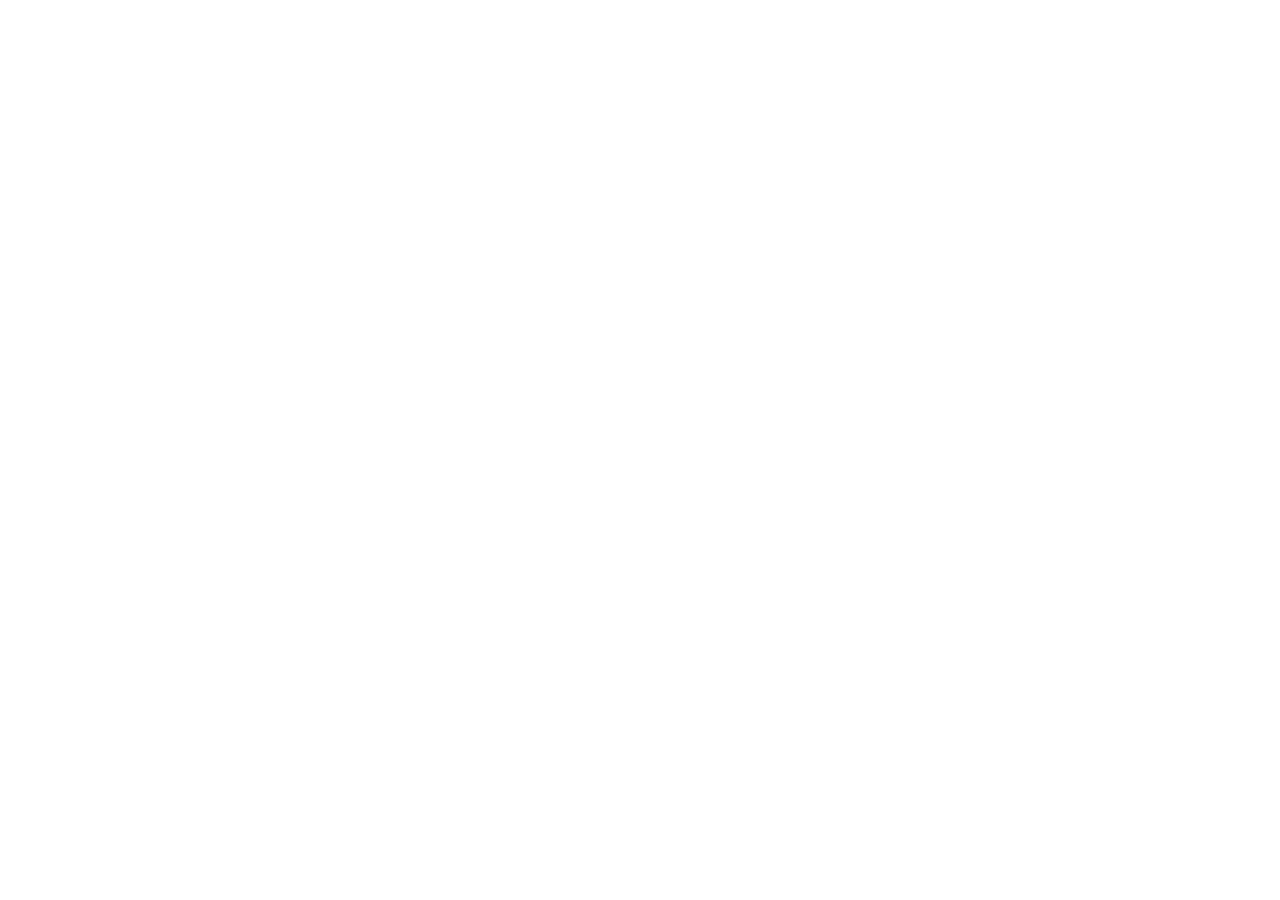
==== index.html @ fc9568de "starter" ====
<!DOCTYPE html>
<html lang="en">
    <head>
        <meta charset="UTF-8">
        <meta name="viewport" content="width=device-width, initial-scale=1.0">
        
        <link href="https://fonts.googleapis.com/css?family=Lato:100,300,400,700,900" rel="stylesheet">

        <link rel="stylesheet" href="css/icon-font.css">
        <link rel="stylesheet" href="css/style.css">
        <link rel="shortcut icon" type="image/png" href="img/favicon.png">
        
        <title>Natours | Exciting tours for adventurous people</title>
    </head>
    <body>
        
        
    </body>
</html>
---- css/style.css ----
/*
COLORS:

Light green: #7ed56f
Medium green: #55c57a
Dark green: #28b485

*/
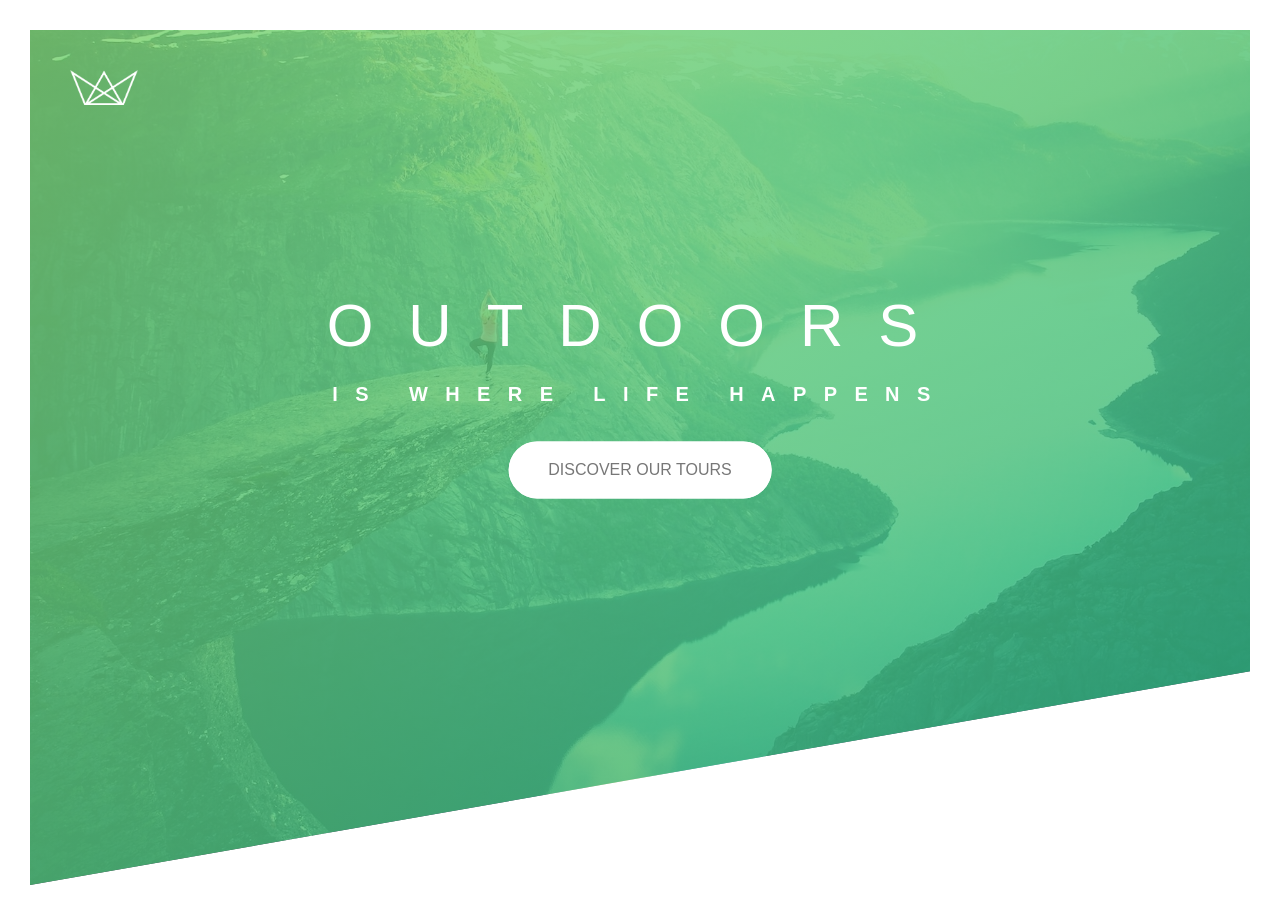
==== commit 650fb7a6: "header" ====
--- a/index.html
+++ b/index.html
@@ -13,7 +13,19 @@
         <title>Natours | Exciting tours for adventurous people</title>
     </head>
     <body>
-        
+        <header class="header">
+            <div class="logo-box">
+                <img src="img/logo-white.png" alt="logo" class="logo">
+            </div>
+            <div class="text-box">
+                <h1 class="heading-primary">
+                    <span class="heading-main">Outdoors</span>
+                    <span class="heading-sub">is where life happens</span>
+                </h1>
+                <a href="#" class="btn btn-white">Discover our tours</a>
+            </div>
+            
+        </header>
         
     </body>
 </html>
--- a/css/style.css
+++ b/css/style.css
@@ -1,8 +1,153 @@
 /*
 COLORS:
-
 Light green: #7ed56f
 Medium green: #55c57a
 Dark green: #28b485
+*/
 
-*/+* {
+    margin: 0;
+    padding: 0;
+    box-sizing: border-box
+}
+
+body {
+    font-family: "lato", sans-serif;
+    font-weight: 400;
+    font-size: 16px;
+    line-height: 1.7;
+    color: #777;
+    padding: 30px;
+}
+
+.header {
+    height: 95vh;
+    background-image: linear-gradient(to right bottom, rgba(126, 213, 111, 0.8), rgba(40, 180, 133, 0.808)), url('../img/hero.jpg');
+    background-size: cover;
+    background-position: top;
+    clip-path: polygon(0 0, 100% 0, 100% 75%, 0 100%);
+    position: relative;
+}
+
+.logo-box {
+    position: absolute;
+    top: 40px;
+    left: 40px;
+}
+
+.logo {
+    height: 35px;
+}
+
+.text-box {
+    position: absolute;
+    top: 40%;
+    left: 50%;
+    transform: translate(-50%, -50%);
+    text-align: center
+}
+
+.heading-primary {
+    color: #fff;
+    text-transform: uppercase;
+    backface-visibility: hidden;
+    margin: 30px;
+}
+
+.heading-main {
+    display: block;
+    font-size: 60px;
+    font-weight: 400;
+    letter-spacing: 35px;
+    animation: moveInLeft 0.5s ease-out;
+}
+
+.heading-sub {
+    display: block;
+    font-size: 20px;
+    font-weight: 700;
+    letter-spacing: 17.4px;
+    animation: moveInRight 0.5s ease-out;
+}
+
+@keyframes moveInLeft {
+    0% {
+        opacity: 0;
+        transform: translatex(-180px)
+    }
+    80% {
+        transform: translateX(18px)
+    }
+    100% {
+        opacity: 1;
+        transform: translateX(0)
+    }
+}
+
+@keyframes moveInRight {
+    0% {
+        opacity: 0;
+        transform: translatex(180px)
+    }
+    80% {
+        transform: translateX(-18px)
+    }
+    100% {
+        opacity: 1;
+        transform: translateX(0)
+    }
+}
+@keyframes moveBtn {
+    0% {
+        opacity: 0;
+        transform: translatey(100px)
+    }
+
+    100% {
+        opacity: 1;
+        transform: translatey(0)
+    }
+}
+
+.btn:link,
+.btn:visited{
+    text-transform: uppercase;
+    text-decoration: none;
+    padding: 15px 40px;
+    display: inline-block;
+    border-radius: 100px;
+    transition: all .2s;
+    position: relative;
+    animation: moveBtn 0.5s ease-out;
+}
+.btn:hover{
+    transform: translateY(-3px);
+    box-shadow: 0 10px 20px rgba(0, 0, 0, 0.2)
+}
+.btn:active{
+    transform: translateY(-1px);
+    box-shadow: 0 5px 10px rgba(0, 0, 0, 0.2)
+}
+.btn-white{
+    background-color: #fff;
+    color: #777;
+}
+.btn::after{
+    content: "";
+    display: inline-block;
+    height: 100%;
+    width: 100%;
+    border-radius: 100px;
+    position: absolute;
+    top: 0;
+    left: 0;
+    z-index: -1;
+    transition: all .3s;
+}
+.btn-white::after{
+    background-color: #fff;
+}
+.btn:hover::after{
+    transform: scalex(1.4) scaleY(1.6);
+    opacity: 0;
+}
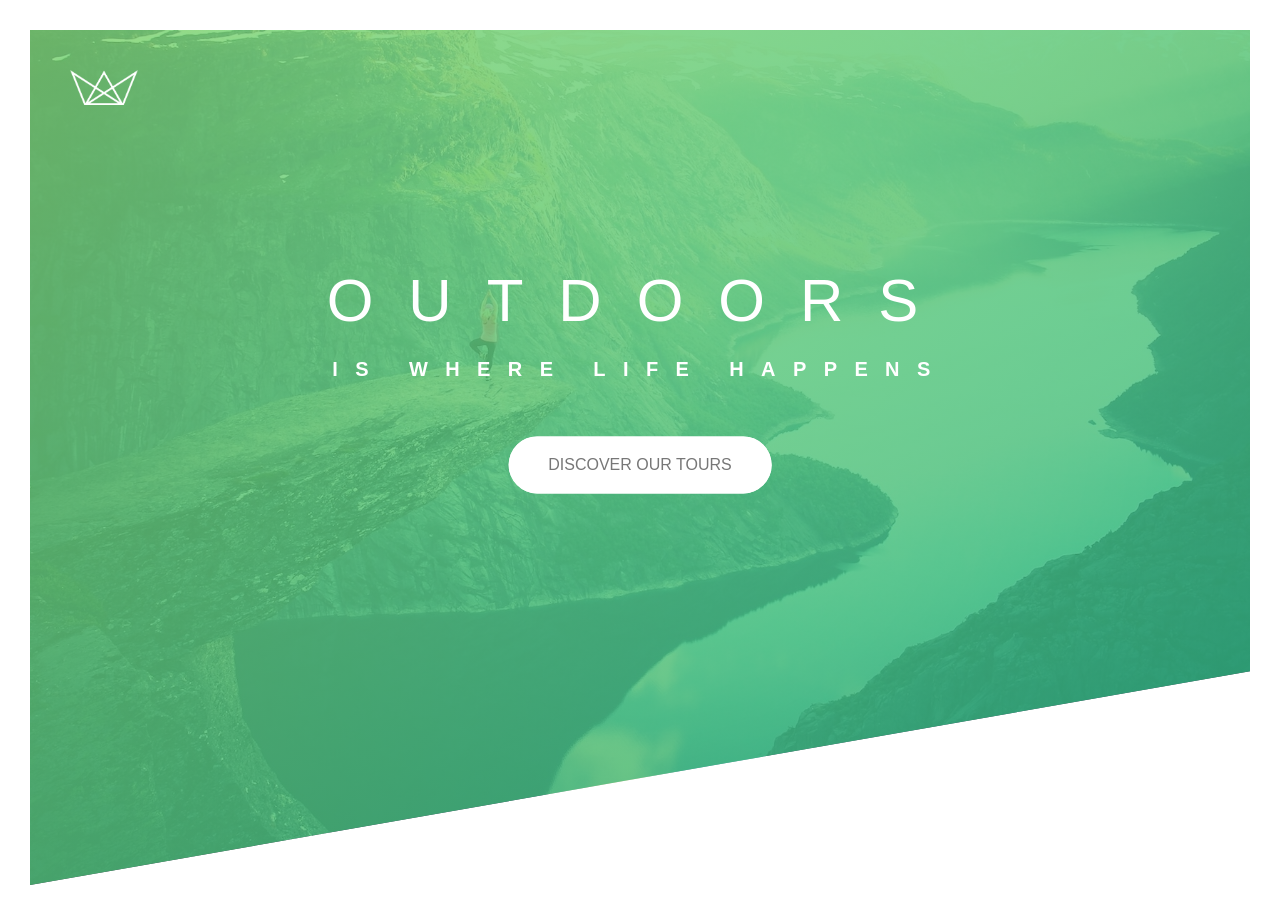
==== commit 58fbac87: "header" ====
--- a/index.html
+++ b/index.html
@@ -22,7 +22,7 @@
                     <span class="heading-main">Outdoors</span>
                     <span class="heading-sub">is where life happens</span>
                 </h1>
-                <a href="#" class="btn btn-white">Discover our tours</a>
+                <a href="#" class="btn btn-white btn-animated">Discover our tours</a>
             </div>
             
         </header>
--- a/css/style.css
+++ b/css/style.css
@@ -51,7 +51,7 @@
     color: #fff;
     text-transform: uppercase;
     backface-visibility: hidden;
-    margin: 30px;
+    margin-bottom: 50px;
 }
 
 .heading-main {
@@ -100,7 +100,7 @@
 @keyframes moveBtn {
     0% {
         opacity: 0;
-        transform: translatey(100px)
+        transform: translatey(40px)
     }
 
     100% {
@@ -118,7 +118,7 @@
     border-radius: 100px;
     transition: all .2s;
     position: relative;
-    animation: moveBtn 0.5s ease-out;
+    
 }
 .btn:hover{
     transform: translateY(-3px);
@@ -150,4 +150,8 @@
 .btn:hover::after{
     transform: scalex(1.4) scaleY(1.6);
     opacity: 0;
+}
+.btn-animated{
+    animation: moveBtn 0.5s ease-out 0.4S;
+    animation-fill-mode: backwards
 }
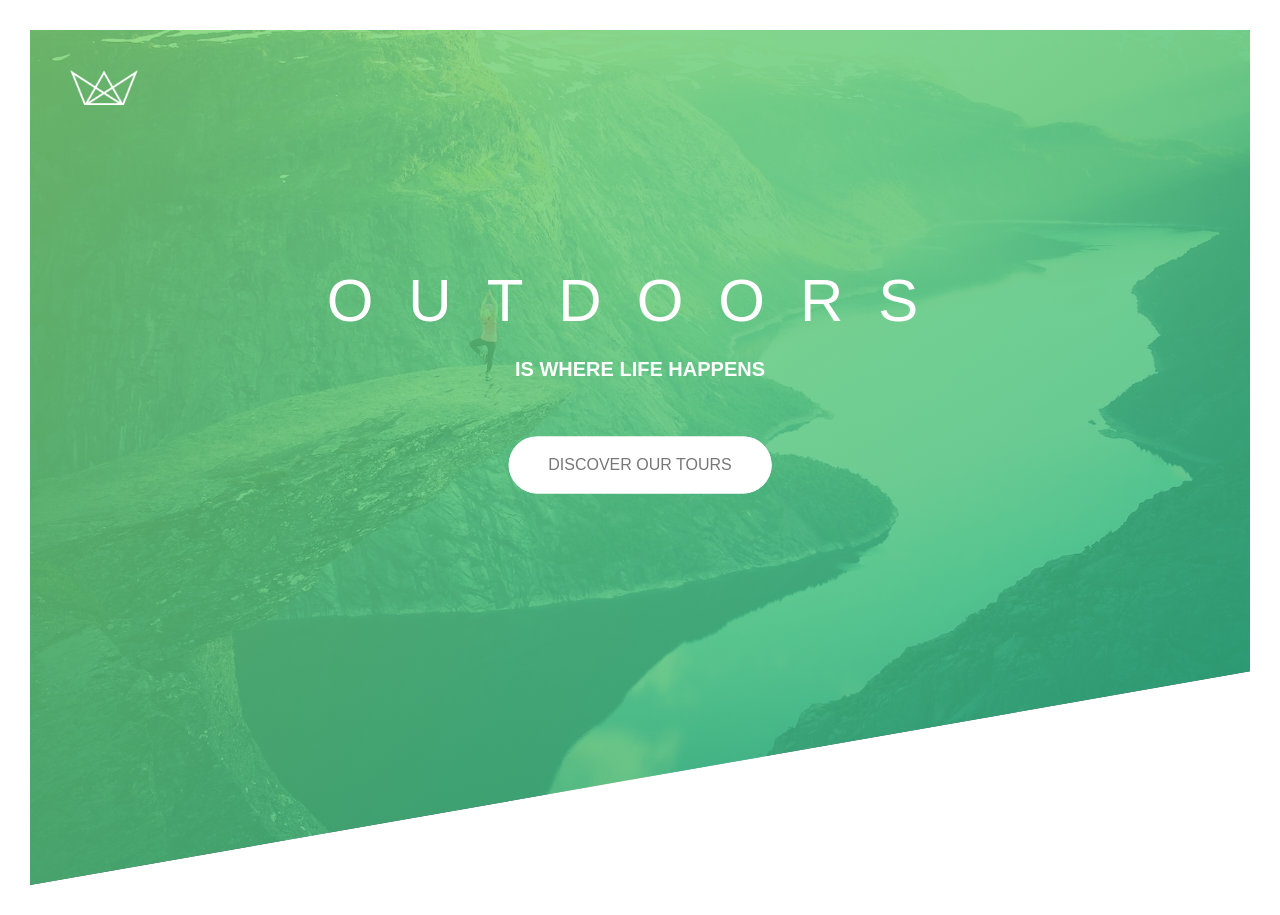
==== commit 481d7683: "BEM" ====
--- a/index.html
+++ b/index.html
@@ -14,15 +14,15 @@
     </head>
     <body>
         <header class="header">
-            <div class="logo-box">
-                <img src="img/logo-white.png" alt="logo" class="logo">
+            <div class="header__logo-box">
+                <img src="img/logo-white.png" alt="logo" class="header__logo">
             </div>
-            <div class="text-box">
+            <div class="header__text-box">
                 <h1 class="heading-primary">
-                    <span class="heading-main">Outdoors</span>
-                    <span class="heading-sub">is where life happens</span>
+                    <span class="heading-primary--main">Outdoors</span>
+                    <span class="heading-primary---sub">is where life happens</span>
                 </h1>
-                <a href="#" class="btn btn-white btn-animated">Discover our tours</a>
+                <a href="#" class="btn btn--white btn--animated">Discover our tours</a>
             </div>
             
         </header>
--- a/css/style.css
+++ b/css/style.css
@@ -5,19 +5,23 @@
 Dark green: #28b485
 */
 
-* {
+*,
+*::after,
+*::before {
     margin: 0;
     padding: 0;
     box-sizing: border-box
 }
-
+html{
+    font-size: 62.5%;
+}
 body {
     font-family: "lato", sans-serif;
     font-weight: 400;
-    font-size: 16px;
+    /* font-size: 16px; */
     line-height: 1.7;
     color: #777;
-    padding: 30px;
+    padding: 3rem;
 }
 
 .header {
@@ -29,17 +33,17 @@
     position: relative;
 }
 
-.logo-box {
+.header__logo-box {
     position: absolute;
-    top: 40px;
-    left: 40px;
+    top: 4rem;
+    left: 4rem;
 }
 
-.logo {
-    height: 35px;
+.header__logo {
+    height: 3.5rem;
 }
 
-.text-box {
+.header__text-box {
     position: absolute;
     top: 40%;
     left: 50%;
@@ -51,32 +55,32 @@
     color: #fff;
     text-transform: uppercase;
     backface-visibility: hidden;
-    margin-bottom: 50px;
+    margin-bottom: 5rem;
 }
 
-.heading-main {
+.heading-primary--main {
     display: block;
-    font-size: 60px;
+    font-size: 6rem;
     font-weight: 400;
-    letter-spacing: 35px;
+    letter-spacing: 3.5rem;
     animation: moveInLeft 0.5s ease-out;
 }
 
-.heading-sub {
+.heading-primary--sub {
     display: block;
-    font-size: 20px;
+    font-size: 2rem;
     font-weight: 700;
-    letter-spacing: 17.4px;
+    letter-spacing: 1.75rem;
     animation: moveInRight 0.5s ease-out;
 }
 
 @keyframes moveInLeft {
     0% {
         opacity: 0;
-        transform: translatex(-180px)
+        transform: translatex(-18rem)
     }
     80% {
-        transform: translateX(18px)
+        transform: translateX(1.8rem)
     }
     100% {
         opacity: 1;
@@ -87,10 +91,10 @@
 @keyframes moveInRight {
     0% {
         opacity: 0;
-        transform: translatex(180px)
+        transform: translatex(18rem)
     }
     80% {
-        transform: translateX(-18px)
+        transform: translateX(-1.8rem)
     }
     100% {
         opacity: 1;
@@ -100,7 +104,7 @@
 @keyframes moveBtn {
     0% {
         opacity: 0;
-        transform: translatey(40px)
+        transform: translatey(4rem)
     }
 
     100% {
@@ -113,22 +117,23 @@
 .btn:visited{
     text-transform: uppercase;
     text-decoration: none;
-    padding: 15px 40px;
+    padding: 1.5rem 4rem;
     display: inline-block;
-    border-radius: 100px;
+    border-radius: 10rem;
     transition: all .2s;
     position: relative;
+    font-size: 1.6rem;
     
 }
 .btn:hover{
-    transform: translateY(-3px);
-    box-shadow: 0 10px 20px rgba(0, 0, 0, 0.2)
+    transform: translateY(-.3rem);
+    box-shadow: 0 1rem 2rem rgba(0, 0, 0, 0.2)
 }
 .btn:active{
-    transform: translateY(-1px);
-    box-shadow: 0 5px 10px rgba(0, 0, 0, 0.2)
+    transform: translateY(-.1rem);
+    box-shadow: 0 .5rem 1rem rgba(0, 0, 0, 0.2)
 }
-.btn-white{
+.btn--white{
     background-color: #fff;
     color: #777;
 }
@@ -137,21 +142,21 @@
     display: inline-block;
     height: 100%;
     width: 100%;
-    border-radius: 100px;
+    border-radius: 10rem;
     position: absolute;
     top: 0;
     left: 0;
     z-index: -1;
     transition: all .3s;
 }
-.btn-white::after{
+.btn--white::after{
     background-color: #fff;
 }
 .btn:hover::after{
     transform: scalex(1.4) scaleY(1.6);
     opacity: 0;
 }
-.btn-animated{
+.btn--animated{
     animation: moveBtn 0.5s ease-out 0.4S;
     animation-fill-mode: backwards
 }
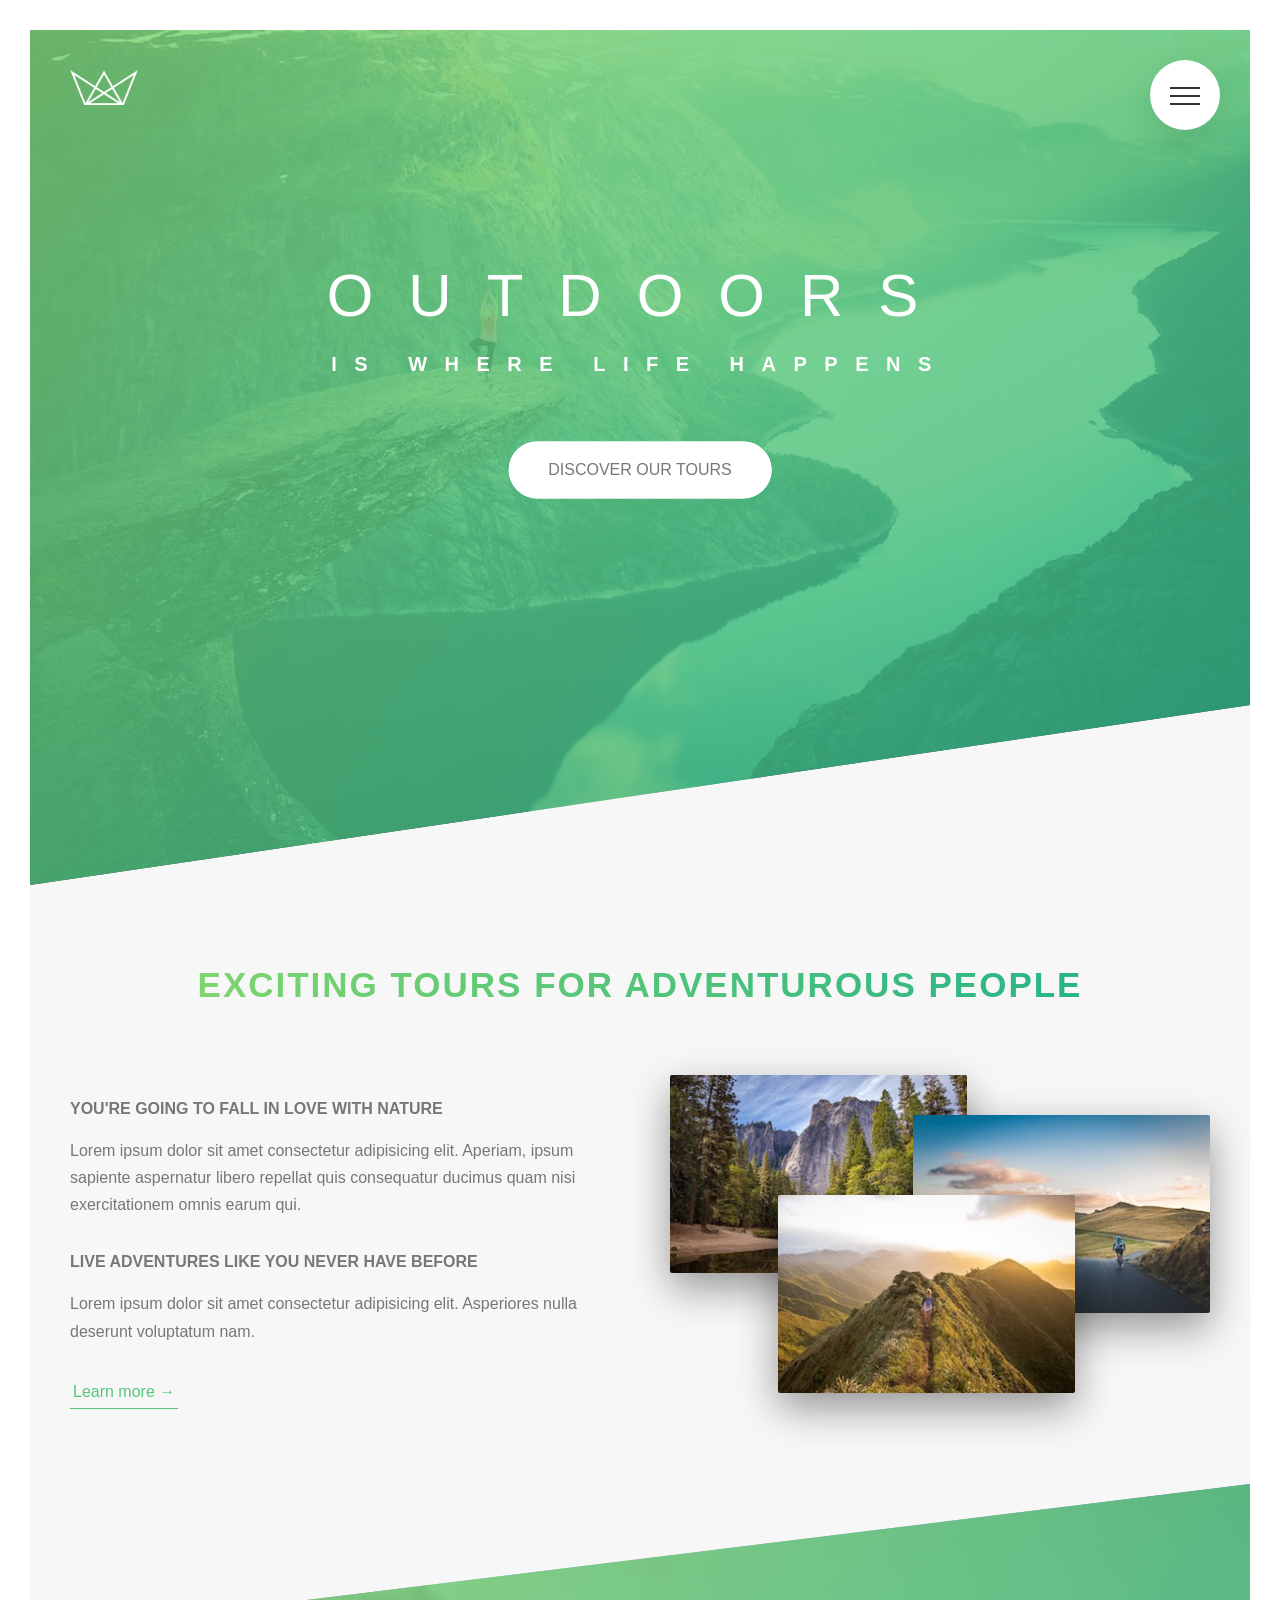
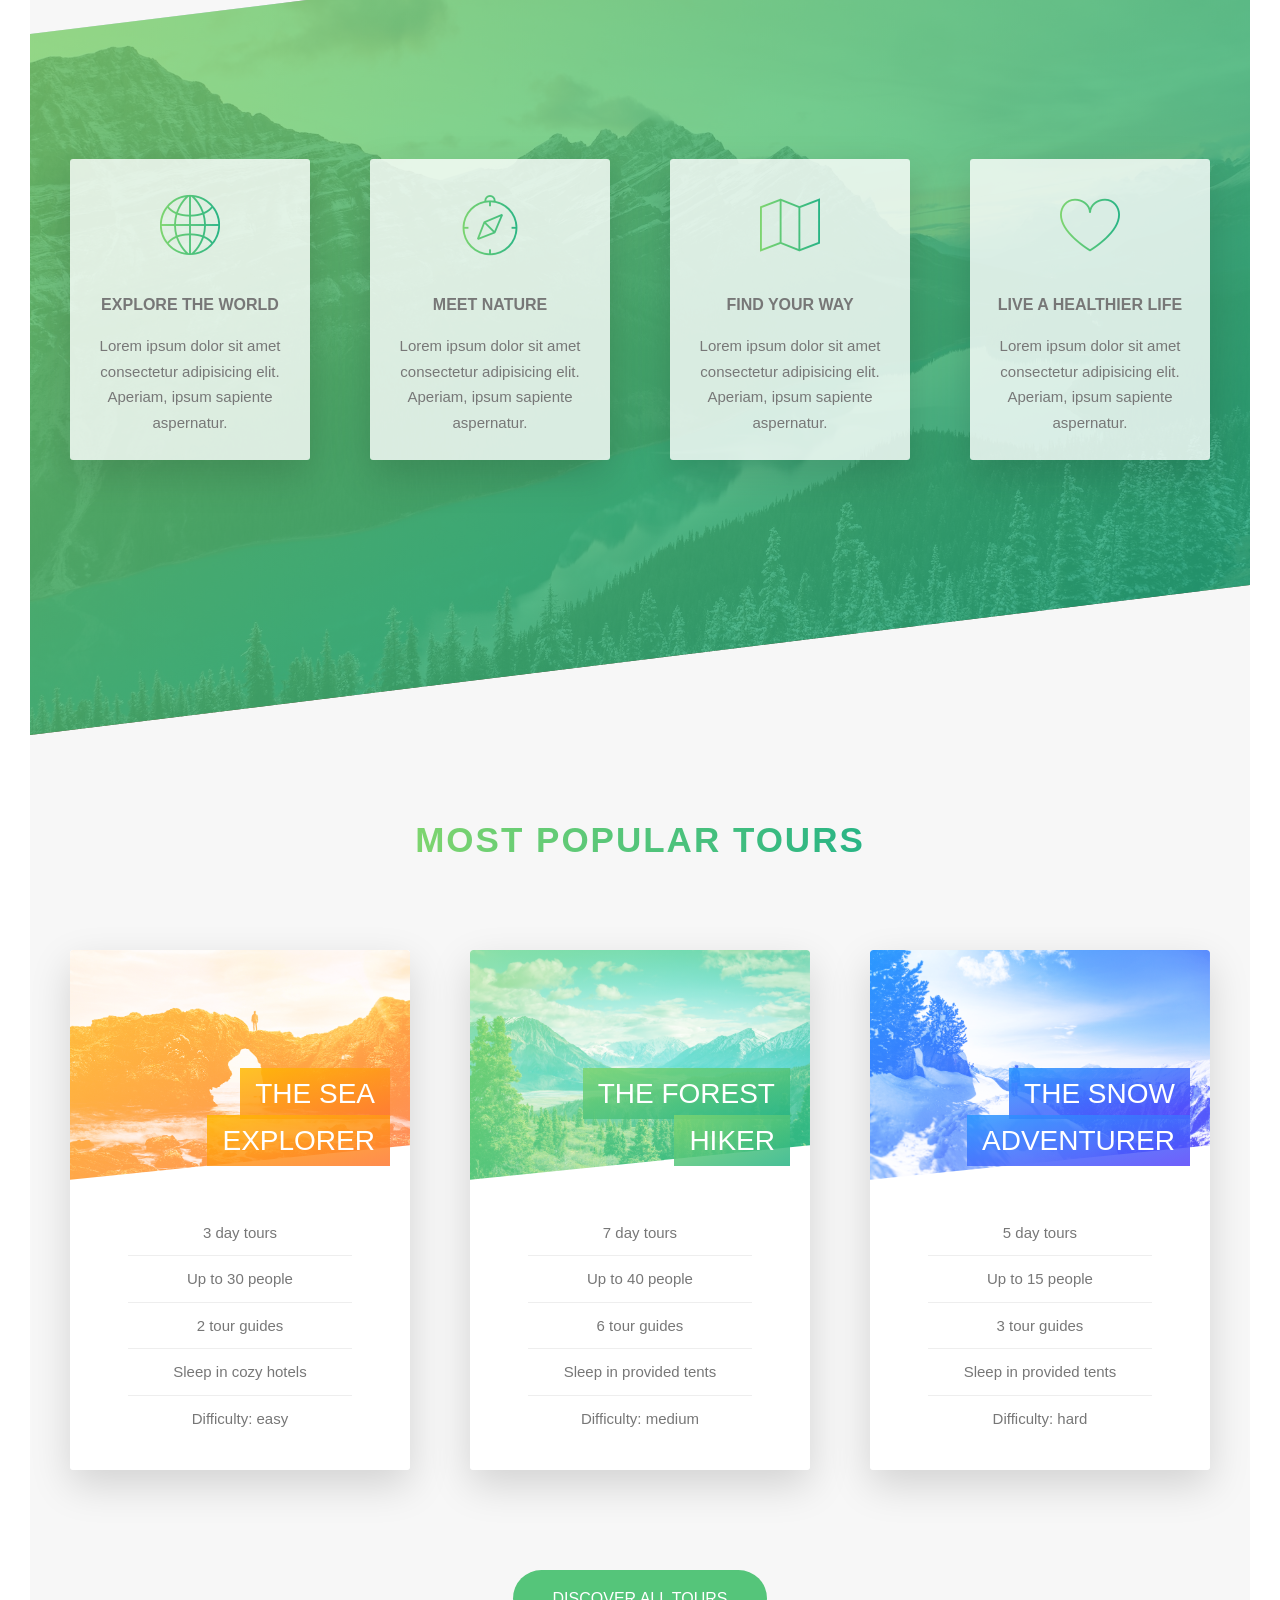
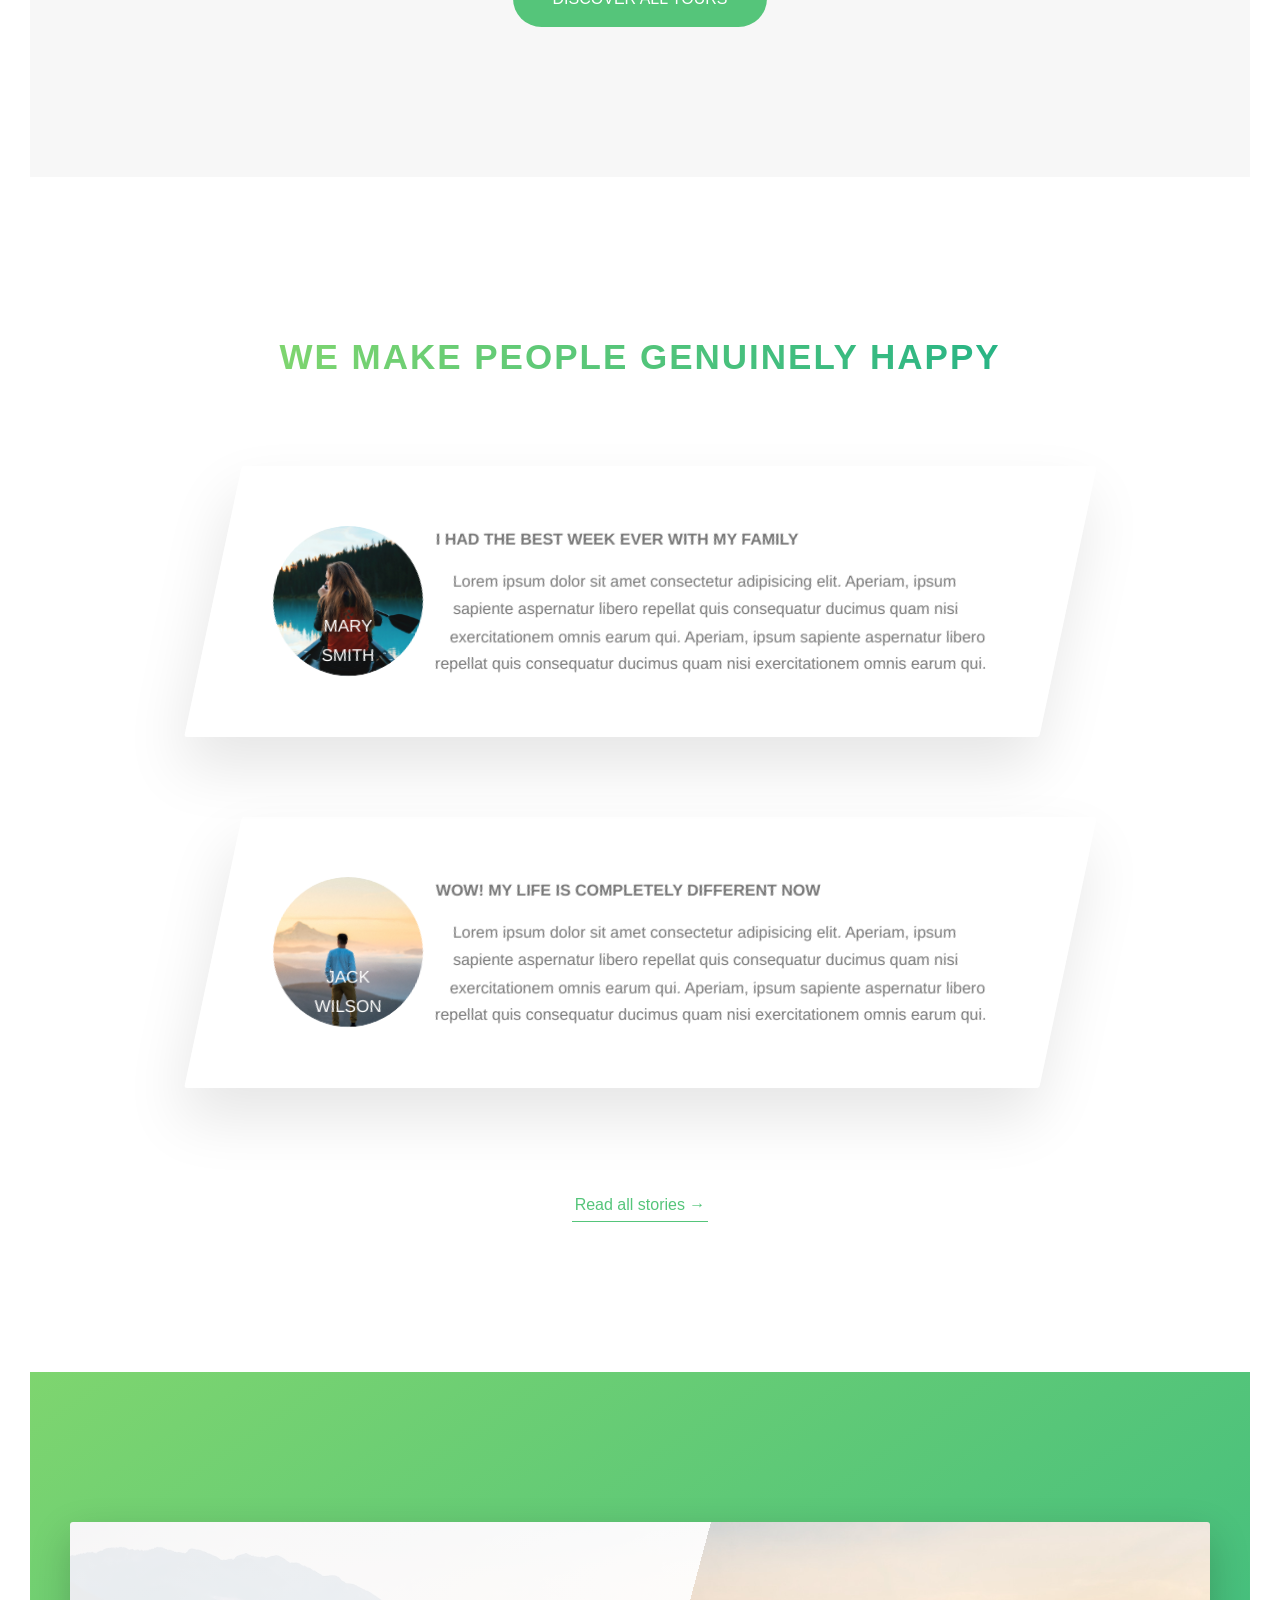
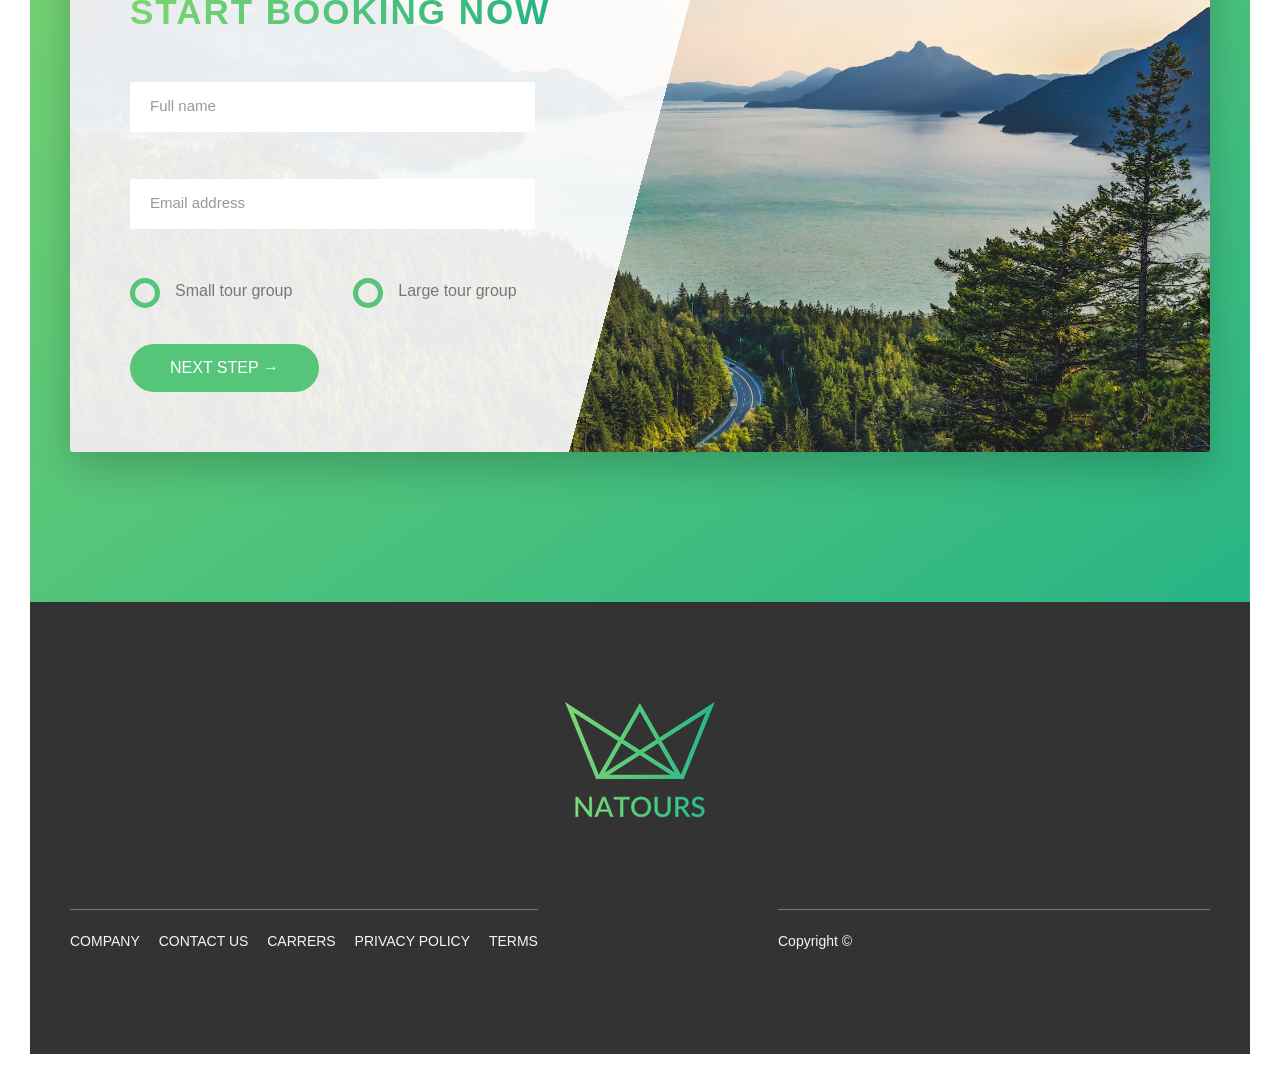
==== commit 847e5066: "host" ====
--- a/index.html
+++ b/index.html
@@ -3,29 +3,494 @@
     <head>
         <meta charset="UTF-8">
         <meta name="viewport" content="width=device-width, initial-scale=1.0">
-        
+        <meta http-equiv="X-UA-Compatible" content="ie=edge">
+
         <link href="https://fonts.googleapis.com/css?family=Lato:100,300,400,700,900" rel="stylesheet">
 
-        <link rel="stylesheet" href="css/icon-font.css">
+        <!--<link rel="stylesheet" href="css/icon-font.css">-->
+
         <link rel="stylesheet" href="css/style.css">
         <link rel="shortcut icon" type="image/png" href="img/favicon.png">
         
         <title>Natours | Exciting tours for adventurous people</title>
     </head>
+
     <body>
+        <div class="navigation">
+            <input type="checkbox" class="navigation__checkbox" id="navi-toggle">
+
+            <label for="navi-toggle" class="navigation__button">
+                <span class="navigation__icon">&nbsp;</span>
+            </label>
+
+            <div class="navigation__background">&nbsp;</div>
+
+            <nav class="navigation__nav">
+                <ul class="navigation__list">
+                    <li class="navigation__item"><a href="#" class="navigation__link"><span>01</span>About Natous</a></li>
+                    <li class="navigation__item"><a href="#" class="navigation__link"><span>02</span>Your benfits</a></li>
+                    <li class="navigation__item"><a href="#" class="navigation__link"><span>03</span>Popular tours</a></li>
+                    <li class="navigation__item"><a href="#" class="navigation__link"><span>04</span>Stories</a></li>
+                    <li class="navigation__item"><a href="#" class="navigation__link"><span>05</span>Book now</a></li>
+                    </ul>
+            </nav>
+        </div>
+
         <header class="header">
             <div class="header__logo-box">
-                <img src="img/logo-white.png" alt="logo" class="header__logo">
-            </div>
+                <img src="img/logo-white.png" alt="Logo" class="header__logo">
+            </div>
+
             <div class="header__text-box">
                 <h1 class="heading-primary">
                     <span class="heading-primary--main">Outdoors</span>
-                    <span class="heading-primary---sub">is where life happens</span>
+                    <span class="heading-primary--sub">is where life happens</span>
                 </h1>
-                <a href="#" class="btn btn--white btn--animated">Discover our tours</a>
-            </div>
-            
+
+                <a href="#section-tours" class="btn btn--white btn--animated">Discover our tours</a>
+            </div>
         </header>
-        
+
+        <main>
+            <section class="section-about">
+                <div class="u-center-text u-margin-bottom-big">
+                    <h2 class="heading-secondary">
+                        Exciting tours for adventurous people
+                    </h2>
+                </div>
+
+                <div class="row">
+                    <div class="col-1-of-2">
+                        <h3 class="heading-tertiary u-margin-bottom-small">You're going to fall in love with nature</h3>
+                        <p class="paragraph">
+                            Lorem ipsum dolor sit amet consectetur adipisicing elit. Aperiam, ipsum sapiente aspernatur libero repellat quis consequatur
+                            ducimus quam nisi exercitationem omnis earum qui.
+                        </p>
+
+                        <h3 class="heading-tertiary u-margin-bottom-small">Live adventures like you never have before</h3>
+                        <p class="paragraph">
+                            Lorem ipsum dolor sit amet consectetur adipisicing elit. Asperiores nulla deserunt voluptatum nam.
+                        </p>
+
+                        <a href="#" class="btn-text">Learn more &rarr;</a>
+                    </div>
+                    <div class="col-1-of-2">
+                        <div class="composition">
+
+                            <img srcset="img/nat-1.jpg 300w, img/nat-1-large.jpg 1000w"
+                                 sizes="(max-width: 56.25em) 20vw, (max-width: 37.5em) 30vw, 300px"
+                                 alt="Photo 1"
+                                 class="composition__photo composition__photo--p1"
+                                 src="img/nat-1-large.jpg">
+
+                            <img srcset="img/nat-2.jpg 300w, img/nat-2-large.jpg 1000w"
+                                 sizes="(max-width: 56.25em) 20vw, (max-width: 37.5em) 30vw, 300px"
+                                 alt="Photo 2"
+                                 class="composition__photo composition__photo--p2"
+                                 src="img/nat-2-large.jpg">
+
+                            <img srcset="img/nat-3.jpg 300w, img/nat-3-large.jpg 1000w"
+                                 sizes="(max-width: 56.25em) 20vw, (max-width: 37.5em) 30vw, 300px"
+                                 alt="Photo 3"
+                                 class="composition__photo composition__photo--p3"
+                                 src="img/nat-3-large.jpg">
+
+                            <!--
+                            <img src="img/nat-1-large.jpg" alt="Photo 1" class="composition__photo composition__photo--p1">
+                            <img src="img/nat-2-large.jpg" alt="Photo 2" class="composition__photo composition__photo--p2">
+                            <img src="img/nat-3-large.jpg" alt="Photo 3" class="composition__photo composition__photo--p3">
+                            -->
+                        </div>
+                    </div>
+                </div>
+            </section>
+
+            <section class="section-features">
+                
+                <div class="row">
+                    <div class="col-1-of-4">
+                        <div class="feature-box">
+                            <i class="feature-box__icon icon-basic-world"></i>
+                            <h3 class="heading-tertiary u-margin-bottom-small">Explore the world</h3>
+                            <p class="feature-box__text">
+                                Lorem ipsum dolor sit amet consectetur adipisicing elit. Aperiam, ipsum sapiente aspernatur.
+                            </p>
+                        </div>
+                    </div>
+
+                    <div class="col-1-of-4">
+                        <div class="feature-box">
+                            <i class="feature-box__icon icon-basic-compass"></i>
+                            <h3 class="heading-tertiary u-margin-bottom-small">Meet nature</h3>
+                            <p class="feature-box__text">
+                                Lorem ipsum dolor sit amet consectetur adipisicing elit. Aperiam, ipsum sapiente aspernatur.
+                            </p>
+                        </div>
+                    </div>
+
+                    <div class="col-1-of-4">
+                        <div class="feature-box">
+                            <i class="feature-box__icon icon-basic-map"></i>
+                            <h3 class="heading-tertiary u-margin-bottom-small">Find your way</h3>
+                             <p class="feature-box__text">
+                                Lorem ipsum dolor sit amet consectetur adipisicing elit. Aperiam, ipsum sapiente aspernatur.
+                            </p>
+                        </div>
+                    </div>
+
+                    <div class="col-1-of-4">
+                        <div class="feature-box">
+                            <i class="feature-box__icon icon-basic-heart"></i>
+                            <h3 class="heading-tertiary u-margin-bottom-small">Live a healthier life</h3>
+                            <p class="feature-box__text">
+                                Lorem ipsum dolor sit amet consectetur adipisicing elit. Aperiam, ipsum sapiente aspernatur.
+                            </p>
+                        </div>
+                    </div>
+                </div>
+            </section>
+
+            <section class="section-tours" id="section-tours">
+                <div class="u-center-text u-margin-bottom-big">
+                    <h2 class="heading-secondary">
+                        Most popular tours
+                    </h2>
+                </div>
+
+                <div class="row">
+                    <div class="col-1-of-3">
+                       <div class="card">
+                           <div class="card__side card__side--front">
+                                <div class="card__picture card__picture--1">
+                                    &nbsp;
+                                </div>
+                                <h4 class="card__heading">
+                                    <span class="card__heading-span card__heading-span--1">The Sea Explorer</span>
+                                </h4>
+                                <div class="card__details">
+                                    <ul>
+                                        <li>3 day tours</li>
+                                        <li>Up to 30 people</li>
+                                        <li>2 tour guides</li>
+                                        <li>Sleep in cozy hotels</li>
+                                        <li>Difficulty: easy</li>
+                                    </ul>
+                                </div>
+                           </div>
+                           <div class="card__side card__side--back card__side--back-1">
+                                <div class="card__cta">
+                                    <div class="card__price-box">
+                                        <p class="card__price-only">Only</p>
+                                        <p class="card__price-value">$297</p>
+                                    </div>
+                                    <a href="#popup" class="btn btn--white">Book now!</a>
+                                </div>
+                            </div>
+                       </div>
+                    </div>
+
+
+                    <div class="col-1-of-3">
+                        <div class="card">
+                            <div class="card__side card__side--front">
+                                <div class="card__picture card__picture--2">
+                                    &nbsp;
+                                </div>
+                                <h4 class="card__heading">
+                                    <span class="card__heading-span card__heading-span--2">The Forest Hiker</span>
+                                </h4>
+                                <div class="card__details">
+                                    <ul>
+                                        <li>7 day tours</li>
+                                        <li>Up to 40 people</li>
+                                        <li>6 tour guides</li>
+                                        <li>Sleep in provided tents</li>
+                                        <li>Difficulty: medium</li>
+                                    </ul>
+                                </div>
+
+                            </div>
+                            <div class="card__side card__side--back card__side--back-2">
+                                <div class="card__cta">
+                                    <div class="card__price-box">
+                                        <p class="card__price-only">Only</p>
+                                        <p class="card__price-value">$497</p>
+                                    </div>
+                                    <a href="#popup" class="btn btn--white">Book now!</a>
+                                </div>
+                            </div>
+                        </div>
+                    </div>
+
+
+                    <div class="col-1-of-3">
+                        <div class="card">
+                            <div class="card__side card__side--front">
+                                <div class="card__picture card__picture--3">
+                                    &nbsp;
+                                </div>
+                                <h4 class="card__heading">
+                                    <span class="card__heading-span card__heading-span--3">The Snow Adventurer</span>
+                                </h4>
+                                <div class="card__details">
+                                    <ul>
+                                        <li>5 day tours</li>
+                                        <li>Up to 15 people</li>
+                                        <li>3 tour guides</li>
+                                        <li>Sleep in provided tents</li>
+                                        <li>Difficulty: hard</li>
+                                    </ul>
+                                </div>
+
+                            </div>
+                            <div class="card__side card__side--back card__side--back-3">
+                                <div class="card__cta">
+                                    <div class="card__price-box">
+                                        <p class="card__price-only">Only</p>
+                                        <p class="card__price-value">$897</p>
+                                    </div>
+                                    <a href="#popup" class="btn btn--white">Book now!</a>
+                                </div>
+                            </div>
+                        </div>
+                    </div>
+                </div>
+
+                <div class="u-center-text u-margin-top-huge">
+                    <a href="#" class="btn btn--green">Discover all tours</a>
+                </div>
+            </section>
+
+            <section class="section-stories">
+                <div class="bg-video">
+                    <video class="bg-video__content" autoplay muted loop>
+                        <source src="img/video.mp4" type="video/mp4">
+                        <source src="img/video.webm" type="video/webm">
+                        Your browser is not supported!
+                    </video>
+                </div>
+
+                <div class="u-center-text u-margin-bottom-big">
+                    <h2 class="heading-secondary">
+                        We make people genuinely happy
+                    </h2>
+                </div>
+
+                <div class="row">
+                    <div class="story">
+                        <figure class="story__shape">
+                            <img src="img/nat-8.jpg" alt="Person on a tour" class="story__img">
+                            <figcaption class="story__caption">Mary Smith</figcaption>
+                        </figure>
+                        <div class="story__text">
+                            <h3 class="heading-tertiary u-margin-bottom-small">I had the best week ever with my family</h3>
+                            <p>
+                                Lorem ipsum dolor sit amet consectetur adipisicing elit. Aperiam, ipsum sapiente aspernatur libero repellat quis consequatur
+                                ducimus quam nisi exercitationem omnis earum qui. Aperiam, ipsum sapiente aspernatur libero
+                                repellat quis consequatur ducimus quam nisi exercitationem omnis earum qui.
+                            </p>
+                        </div>
+                    </div>
+                </div>
+
+                <div class="row">
+                    <div class="story">
+                        <figure class="story__shape">
+                            <img src="img/nat-9.jpg" alt="Person on a tour" class="story__img">
+                            <figcaption class="story__caption">Jack Wilson</figcaption>
+                        </figure>
+                        <div class="story__text">
+                            <h3 class="heading-tertiary u-margin-bottom-small">WOW! My life is completely different now</h3>
+                            <p>
+                                Lorem ipsum dolor sit amet consectetur adipisicing elit. Aperiam, ipsum sapiente aspernatur libero repellat quis consequatur
+                                ducimus quam nisi exercitationem omnis earum qui. Aperiam, ipsum sapiente aspernatur libero
+                                repellat quis consequatur ducimus quam nisi exercitationem omnis earum qui.
+                            </p>
+                        </div>
+                    </div>
+                </div>
+
+                <div class="u-center-text u-margin-top-huge">
+                    <a href="#" class="btn-text">Read all stories &rarr;</a>
+                </div>
+            </section>
+
+            <section class="section-book">
+                <div class="row">
+                    <div class="book">
+                        <div class="book__form">
+                            <form action="#" class="form">
+                                <div class="u-margin-bottom-medium">
+                                    <h2 class="heading-secondary">
+                                        Start booking now
+                                    </h2>
+                                </div>
+
+                                <div class="form__group">
+                                    <input type="text" class="form__input" placeholder="Full name" id="name" required>
+                                    <label for="name" class="form__label">Full name</label>
+                                </div>
+
+                                <div class="form__group">
+                                    <input type="email" class="form__input" placeholder="Email address" id="email" required>
+                                    <label for="email" class="form__label">Email address</label>
+                                </div>
+
+                                <div class="form__group u-margin-bottom-medium">
+                                    <div class="form__radio-group">
+                                        <input type="radio" class="form__radio-input" id="small" name="size">
+                                        <label for="small" class="form__radio-label">
+                                            <span class="form__radio-button"></span>
+                                            Small tour group
+                                        </label>
+                                    </div>
+
+                                    <div class="form__radio-group">
+                                        <input type="radio" class="form__radio-input" id="large" name="size">
+                                        <label for="large" class="form__radio-label">
+                                            <span class="form__radio-button"></span>
+                                            Large tour group
+                                        </label>
+                                    </div>
+                                </div>
+
+                                <div class="form__group">
+                                    <button class="btn btn--green">Next step &rarr;</button>
+                                </div>
+                            </form>
+                        </div>
+                    </div>
+                </div>
+            </section>
+        </main>
+
+        <footer class="footer">
+            <div class="footer__logo-box">
+
+                <picture class="footer__logo">
+                    <source srcset="img/logo-green-small-1x.png 1x, img/logo-green-small-2x.png 2x"
+                            media="(max-width: 37.5em)">
+                    <img srcset="img/logo-green-1x.png 1x, img/logo-green-2x.png 2x" alt="Full logo" src="img/logo-green-2x.png">
+                </picture>
+
+
+                
+            </div>
+            <div class="row">
+                <div class="col-1-of-2">
+                    <div class="footer__navigation">
+                        <ul class="footer__list">
+                            <li class="footer__item"><a href="#" class="footer__link">Company</a></li>
+                            <li class="footer__item"><a href="#" class="footer__link">Contact us</a></li>
+                            <li class="footer__item"><a href="#" class="footer__link">Carrers</a></li>
+                            <li class="footer__item"><a href="#" class="footer__link">Privacy policy</a></li>
+                            <li class="footer__item"><a href="#" class="footer__link">Terms</a></li>
+                        </ul>
+                    </div>
+                </div>
+                <div class="col-1-of-2">
+                    <p class="footer__copyright">
+                        Copyright &copy; 
+                    </p>
+                </div>
+            </div>
+        </footer>
+
+        <div class="popup" id="popup">
+            <div class="popup__content">
+                <div class="popup__left">
+                    <img src="img/nat-8.jpg" alt="Tour photo" class="popup__img">
+                    <img src="img/nat-9.jpg" alt="Tour photo" class="popup__img">
+                </div>
+                <div class="popup__right">
+                    <a href="#section-tours" class="popup__close">&times;</a>
+                    <h2 class="heading-secondary u-margin-bottom-small">Start booking now</h2>
+                    <h3 class="heading-tertiary u-margin-bottom-small">Important &ndash; Please read these terms before booking</h3>
+                    <p class="popup__text">
+                        Lorem ipsum dolor sit amet, consectetur adipiscing elit, sed do eiusmod tempor incididunt ut labore et dolore magna aliqua.
+                        Sed sed risus pretium quam. Aliquam sem et tortor consequat id. Volutpat odio facilisis mauris sit
+                        amet massa vitae. Mi bibendum neque egestas congue. Placerat orci nulla pellentesque dignissim enim
+                        sit. Vitae semper quis lectus nulla at volutpat diam ut venenatis. Malesuada pellentesque elit eget
+                        gravida cum sociis natoque penatibus et. Proin fermentum leo vel orci porta non pulvinar neque laoreet.
+                        Gravida neque convallis a cras semper. Molestie at elementum eu facilisis sed odio morbi quis. Faucibus
+                        vitae aliquet nec ullamcorper sit amet risus nullam eget. Nam libero justo laoreet sit. Amet massa
+                        vitae tortor condimentum lacinia quis vel eros donec. Sit amet facilisis magna etiam. Imperdiet sed
+                        euismod nisi porta.
+                    </p>
+                    <a href="#" class="btn btn--green">Book now</a>
+                </div>
+            </div>
+        </div>
+
+        <!--
+        <section class="grid-test">
+            <div class="row">
+                <div class="col-1-of-2">
+                    Col 1 of 2
+                </div>
+                <div class="col-1-of-2">
+                    Col 1 of 2
+                </div>
+            </div>
+
+            <div class="row">
+                <div class="col-1-of-3">
+                    Col 1 of 3
+                </div>
+                <div class="col-1-of-3">
+                    Col 1 of 3
+                </div>
+                <div class="col-1-of-3">
+                    Col 1 of 3
+                </div>
+            </div>
+
+            <div class="row">
+                <div class="col-1-of-3">
+                    Col 1 of 3
+                </div>
+                <div class="col-2-of-3">
+                    Col 2 of 3
+                </div>
+            </div>
+
+            <div class="row">
+                <div class="col-1-of-4">
+                    Col 1 of 4
+                </div>
+                <div class="col-1-of-4">
+                    Col 1 of 4
+                </div>
+                <div class="col-1-of-4">
+                    Col 1 of 4
+                </div>
+                <div class="col-1-of-4">
+                    Col 1 of 4
+                </div>
+            </div>
+
+            <div class="row">
+                <div class="col-1-of-4">
+                    Col 1 of 4
+                </div>
+                <div class="col-1-of-4">
+                    Col 1 of 4
+                </div>
+                <div class="col-2-of-4">
+                    Col 2 of 4
+                </div>
+            </div>
+
+            <div class="row">
+                <div class="col-1-of-4">
+                    Col 1 of 4
+                </div>
+                <div class="col-3-of-4">
+                    Col 3 of 4
+                </div>
+            </div>
+        </section>
+        -->
+
     </body>
-</html>
+</html>
--- a/css/icon-font.css
+++ b/css/icon-font.css
@@ -0,0 +1,445 @@
+@charset "UTF-8";
+
+@font-face {
+  font-family: "linea-basic-10";
+  src:url("fonts/linea-basic-10.eot");
+  src:url("fonts/linea-basic-10.eot?#iefix") format("embedded-opentype"),
+    url("fonts/linea-basic-10.woff") format("woff"),
+    url("fonts/linea-basic-10.ttf") format("truetype"),
+    url("fonts/linea-basic-10.svg#linea-basic-10") format("svg");
+  font-weight: normal;
+  font-style: normal;
+
+}
+
+[data-icon]:before {
+  font-family: "linea-basic-10" !important;
+  content: attr(data-icon);
+  font-style: normal !important;
+  font-weight: normal !important;
+  font-variant: normal !important;
+  text-transform: none !important;
+  speak: none;
+  line-height: 1;
+  -webkit-font-smoothing: antialiased;
+  -moz-osx-font-smoothing: grayscale;
+}
+
+[class^="icon-"]:before,
+[class*=" icon-"]:before {
+  font-family: "linea-basic-10" !important;
+  font-style: normal !important;
+  font-weight: normal !important;
+  font-variant: normal !important;
+  text-transform: none !important;
+  speak: none;
+  line-height: 1;
+  -webkit-font-smoothing: antialiased;
+  -moz-osx-font-smoothing: grayscale;
+}
+
+.icon-basic-accelerator:before {
+  content: "a";
+}
+.icon-basic-alarm:before {
+  content: "b";
+}
+.icon-basic-anchor:before {
+  content: "c";
+}
+.icon-basic-anticlockwise:before {
+  content: "d";
+}
+.icon-basic-archive:before {
+  content: "e";
+}
+.icon-basic-archive-full:before {
+  content: "f";
+}
+.icon-basic-ban:before {
+  content: "g";
+}
+.icon-basic-battery-charge:before {
+  content: "h";
+}
+.icon-basic-battery-empty:before {
+  content: "i";
+}
+.icon-basic-battery-full:before {
+  content: "j";
+}
+.icon-basic-battery-half:before {
+  content: "k";
+}
+.icon-basic-bolt:before {
+  content: "l";
+}
+.icon-basic-book:before {
+  content: "m";
+}
+.icon-basic-book-pen:before {
+  content: "n";
+}
+.icon-basic-book-pencil:before {
+  content: "o";
+}
+.icon-basic-bookmark:before {
+  content: "p";
+}
+.icon-basic-calculator:before {
+  content: "q";
+}
+.icon-basic-calendar:before {
+  content: "r";
+}
+.icon-basic-cards-diamonds:before {
+  content: "s";
+}
+.icon-basic-cards-hearts:before {
+  content: "t";
+}
+.icon-basic-case:before {
+  content: "u";
+}
+.icon-basic-chronometer:before {
+  content: "v";
+}
+.icon-basic-clessidre:before {
+  content: "w";
+}
+.icon-basic-clock:before {
+  content: "x";
+}
+.icon-basic-clockwise:before {
+  content: "y";
+}
+.icon-basic-cloud:before {
+  content: "z";
+}
+.icon-basic-clubs:before {
+  content: "A";
+}
+.icon-basic-compass:before {
+  content: "B";
+}
+.icon-basic-cup:before {
+  content: "C";
+}
+.icon-basic-diamonds:before {
+  content: "D";
+}
+.icon-basic-display:before {
+  content: "E";
+}
+.icon-basic-download:before {
+  content: "F";
+}
+.icon-basic-exclamation:before {
+  content: "G";
+}
+.icon-basic-eye:before {
+  content: "H";
+}
+.icon-basic-eye-closed:before {
+  content: "I";
+}
+.icon-basic-female:before {
+  content: "J";
+}
+.icon-basic-flag1:before {
+  content: "K";
+}
+.icon-basic-flag2:before {
+  content: "L";
+}
+.icon-basic-floppydisk:before {
+  content: "M";
+}
+.icon-basic-folder:before {
+  content: "N";
+}
+.icon-basic-folder-multiple:before {
+  content: "O";
+}
+.icon-basic-gear:before {
+  content: "P";
+}
+.icon-basic-geolocalize-01:before {
+  content: "Q";
+}
+.icon-basic-geolocalize-05:before {
+  content: "R";
+}
+.icon-basic-globe:before {
+  content: "S";
+}
+.icon-basic-gunsight:before {
+  content: "T";
+}
+.icon-basic-hammer:before {
+  content: "U";
+}
+.icon-basic-headset:before {
+  content: "V";
+}
+.icon-basic-heart:before {
+  content: "W";
+}
+.icon-basic-heart-broken:before {
+  content: "X";
+}
+.icon-basic-helm:before {
+  content: "Y";
+}
+.icon-basic-home:before {
+  content: "Z";
+}
+.icon-basic-info:before {
+  content: "0";
+}
+.icon-basic-ipod:before {
+  content: "1";
+}
+.icon-basic-joypad:before {
+  content: "2";
+}
+.icon-basic-key:before {
+  content: "3";
+}
+.icon-basic-keyboard:before {
+  content: "4";
+}
+.icon-basic-laptop:before {
+  content: "5";
+}
+.icon-basic-life-buoy:before {
+  content: "6";
+}
+.icon-basic-lightbulb:before {
+  content: "7";
+}
+.icon-basic-link:before {
+  content: "8";
+}
+.icon-basic-lock:before {
+  content: "9";
+}
+.icon-basic-lock-open:before {
+  content: "!";
+}
+.icon-basic-magic-mouse:before {
+  content: "\"";
+}
+.icon-basic-magnifier:before {
+  content: "#";
+}
+.icon-basic-magnifier-minus:before {
+  content: "$";
+}
+.icon-basic-magnifier-plus:before {
+  content: "%";
+}
+.icon-basic-mail:before {
+  content: "&";
+}
+.icon-basic-mail-multiple:before {
+  content: "'";
+}
+.icon-basic-mail-open:before {
+  content: "(";
+}
+.icon-basic-mail-open-text:before {
+  content: ")";
+}
+.icon-basic-male:before {
+  content: "*";
+}
+.icon-basic-map:before {
+  content: "+";
+}
+.icon-basic-message:before {
+  content: ",";
+}
+.icon-basic-message-multiple:before {
+  content: "-";
+}
+.icon-basic-message-txt:before {
+  content: ".";
+}
+.icon-basic-mixer2:before {
+  content: "/";
+}
+.icon-basic-mouse:before {
+  content: ":";
+}
+.icon-basic-notebook:before {
+  content: ";";
+}
+.icon-basic-notebook-pen:before {
+  content: "<";
+}
+.icon-basic-notebook-pencil:before {
+  content: "=";
+}
+.icon-basic-paperplane:before {
+  content: ">";
+}
+.icon-basic-pencil-ruler:before {
+  content: "?";
+}
+.icon-basic-pencil-ruler-pen:before {
+  content: "@";
+}
+.icon-basic-photo:before {
+  content: "[";
+}
+.icon-basic-picture:before {
+  content: "]";
+}
+.icon-basic-picture-multiple:before {
+  content: "^";
+}
+.icon-basic-pin1:before {
+  content: "_";
+}
+.icon-basic-pin2:before {
+  content: "`";
+}
+.icon-basic-postcard:before {
+  content: "{";
+}
+.icon-basic-postcard-multiple:before {
+  content: "|";
+}
+.icon-basic-printer:before {
+  content: "}";
+}
+.icon-basic-question:before {
+  content: "~";
+}
+.icon-basic-rss:before {
+  content: "\\";
+}
+.icon-basic-server:before {
+  content: "\e000";
+}
+.icon-basic-server2:before {
+  content: "\e001";
+}
+.icon-basic-server-cloud:before {
+  content: "\e002";
+}
+.icon-basic-server-download:before {
+  content: "\e003";
+}
+.icon-basic-server-upload:before {
+  content: "\e004";
+}
+.icon-basic-settings:before {
+  content: "\e005";
+}
+.icon-basic-share:before {
+  content: "\e006";
+}
+.icon-basic-sheet:before {
+  content: "\e007";
+}
+.icon-basic-sheet-multiple:before {
+  content: "\e008";
+}
+.icon-basic-sheet-pen:before {
+  content: "\e009";
+}
+.icon-basic-sheet-pencil:before {
+  content: "\e00a";
+}
+.icon-basic-sheet-txt:before {
+  content: "\e00b";
+}
+.icon-basic-signs:before {
+  content: "\e00c";
+}
+.icon-basic-smartphone:before {
+  content: "\e00d";
+}
+.icon-basic-spades:before {
+  content: "\e00e";
+}
+.icon-basic-spread:before {
+  content: "\e00f";
+}
+.icon-basic-spread-bookmark:before {
+  content: "\e010";
+}
+.icon-basic-spread-text:before {
+  content: "\e011";
+}
+.icon-basic-spread-text-bookmark:before {
+  content: "\e012";
+}
+.icon-basic-star:before {
+  content: "\e013";
+}
+.icon-basic-tablet:before {
+  content: "\e014";
+}
+.icon-basic-target:before {
+  content: "\e015";
+}
+.icon-basic-todo:before {
+  content: "\e016";
+}
+.icon-basic-todo-pen:before {
+  content: "\e017";
+}
+.icon-basic-todo-pencil:before {
+  content: "\e018";
+}
+.icon-basic-todo-txt:before {
+  content: "\e019";
+}
+.icon-basic-todolist-pen:before {
+  content: "\e01a";
+}
+.icon-basic-todolist-pencil:before {
+  content: "\e01b";
+}
+.icon-basic-trashcan:before {
+  content: "\e01c";
+}
+.icon-basic-trashcan-full:before {
+  content: "\e01d";
+}
+.icon-basic-trashcan-refresh:before {
+  content: "\e01e";
+}
+.icon-basic-trashcan-remove:before {
+  content: "\e01f";
+}
+.icon-basic-upload:before {
+  content: "\e020";
+}
+.icon-basic-usb:before {
+  content: "\e021";
+}
+.icon-basic-video:before {
+  content: "\e022";
+}
+.icon-basic-watch:before {
+  content: "\e023";
+}
+.icon-basic-webpage:before {
+  content: "\e024";
+}
+.icon-basic-webpage-img-txt:before {
+  content: "\e025";
+}
+.icon-basic-webpage-multiple:before {
+  content: "\e026";
+}
+.icon-basic-webpage-txt:before {
+  content: "\e027";
+}
+.icon-basic-world:before {
+  content: "\e028";
+}
--- a/css/style.css
+++ b/css/style.css
@@ -1,162 +1 @@
-/*
-COLORS:
-Light green: #7ed56f
-Medium green: #55c57a
-Dark green: #28b485
-*/
-
-*,
-*::after,
-*::before {
-    margin: 0;
-    padding: 0;
-    box-sizing: border-box
-}
-html{
-    font-size: 62.5%;
-}
-body {
-    font-family: "lato", sans-serif;
-    font-weight: 400;
-    /* font-size: 16px; */
-    line-height: 1.7;
-    color: #777;
-    padding: 3rem;
-}
-
-.header {
-    height: 95vh;
-    background-image: linear-gradient(to right bottom, rgba(126, 213, 111, 0.8), rgba(40, 180, 133, 0.808)), url('../img/hero.jpg');
-    background-size: cover;
-    background-position: top;
-    clip-path: polygon(0 0, 100% 0, 100% 75%, 0 100%);
-    position: relative;
-}
-
-.header__logo-box {
-    position: absolute;
-    top: 4rem;
-    left: 4rem;
-}
-
-.header__logo {
-    height: 3.5rem;
-}
-
-.header__text-box {
-    position: absolute;
-    top: 40%;
-    left: 50%;
-    transform: translate(-50%, -50%);
-    text-align: center
-}
-
-.heading-primary {
-    color: #fff;
-    text-transform: uppercase;
-    backface-visibility: hidden;
-    margin-bottom: 5rem;
-}
-
-.heading-primary--main {
-    display: block;
-    font-size: 6rem;
-    font-weight: 400;
-    letter-spacing: 3.5rem;
-    animation: moveInLeft 0.5s ease-out;
-}
-
-.heading-primary--sub {
-    display: block;
-    font-size: 2rem;
-    font-weight: 700;
-    letter-spacing: 1.75rem;
-    animation: moveInRight 0.5s ease-out;
-}
-
-@keyframes moveInLeft {
-    0% {
-        opacity: 0;
-        transform: translatex(-18rem)
-    }
-    80% {
-        transform: translateX(1.8rem)
-    }
-    100% {
-        opacity: 1;
-        transform: translateX(0)
-    }
-}
-
-@keyframes moveInRight {
-    0% {
-        opacity: 0;
-        transform: translatex(18rem)
-    }
-    80% {
-        transform: translateX(-1.8rem)
-    }
-    100% {
-        opacity: 1;
-        transform: translateX(0)
-    }
-}
-@keyframes moveBtn {
-    0% {
-        opacity: 0;
-        transform: translatey(4rem)
-    }
-
-    100% {
-        opacity: 1;
-        transform: translatey(0)
-    }
-}
-
-.btn:link,
-.btn:visited{
-    text-transform: uppercase;
-    text-decoration: none;
-    padding: 1.5rem 4rem;
-    display: inline-block;
-    border-radius: 10rem;
-    transition: all .2s;
-    position: relative;
-    font-size: 1.6rem;
-    
-}
-.btn:hover{
-    transform: translateY(-.3rem);
-    box-shadow: 0 1rem 2rem rgba(0, 0, 0, 0.2)
-}
-.btn:active{
-    transform: translateY(-.1rem);
-    box-shadow: 0 .5rem 1rem rgba(0, 0, 0, 0.2)
-}
-.btn--white{
-    background-color: #fff;
-    color: #777;
-}
-.btn::after{
-    content: "";
-    display: inline-block;
-    height: 100%;
-    width: 100%;
-    border-radius: 10rem;
-    position: absolute;
-    top: 0;
-    left: 0;
-    z-index: -1;
-    transition: all .3s;
-}
-.btn--white::after{
-    background-color: #fff;
-}
-.btn:hover::after{
-    transform: scalex(1.4) scaleY(1.6);
-    opacity: 0;
-}
-.btn--animated{
-    animation: moveBtn 0.5s ease-out 0.4S;
-    animation-fill-mode: backwards
-}+@font-face{font-family:"linea-basic-10";src:url("fonts/linea-basic-10.eot");src:url("fonts/linea-basic-10.eot?#iefix") format("embedded-opentype"),url("fonts/linea-basic-10.woff") format("woff"),url("fonts/linea-basic-10.ttf") format("truetype"),url("fonts/linea-basic-10.svg#linea-basic-10") format("svg");font-weight:normal;font-style:normal}[data-icon]:before{font-family:"linea-basic-10" !important;content:attr(data-icon);font-style:normal !important;font-weight:normal !important;font-variant:normal !important;text-transform:none !important;speak:none;line-height:1;-webkit-font-smoothing:antialiased;-moz-osx-font-smoothing:grayscale}[class^="icon-"]:before,[class*=" icon-"]:before{font-family:"linea-basic-10" !important;font-style:normal !important;font-weight:normal !important;font-variant:normal !important;text-transform:none !important;speak:none;line-height:1;-webkit-font-smoothing:antialiased;-moz-osx-font-smoothing:grayscale}.icon-basic-accelerator:before{content:"a"}.icon-basic-alarm:before{content:"b"}.icon-basic-anchor:before{content:"c"}.icon-basic-anticlockwise:before{content:"d"}.icon-basic-archive:before{content:"e"}.icon-basic-archive-full:before{content:"f"}.icon-basic-ban:before{content:"g"}.icon-basic-battery-charge:before{content:"h"}.icon-basic-battery-empty:before{content:"i"}.icon-basic-battery-full:before{content:"j"}.icon-basic-battery-half:before{content:"k"}.icon-basic-bolt:before{content:"l"}.icon-basic-book:before{content:"m"}.icon-basic-book-pen:before{content:"n"}.icon-basic-book-pencil:before{content:"o"}.icon-basic-bookmark:before{content:"p"}.icon-basic-calculator:before{content:"q"}.icon-basic-calendar:before{content:"r"}.icon-basic-cards-diamonds:before{content:"s"}.icon-basic-cards-hearts:before{content:"t"}.icon-basic-case:before{content:"u"}.icon-basic-chronometer:before{content:"v"}.icon-basic-clessidre:before{content:"w"}.icon-basic-clock:before{content:"x"}.icon-basic-clockwise:before{content:"y"}.icon-basic-cloud:before{content:"z"}.icon-basic-clubs:before{content:"A"}.icon-basic-compass:before{content:"B"}.icon-basic-cup:before{content:"C"}.icon-basic-diamonds:before{content:"D"}.icon-basic-display:before{content:"E"}.icon-basic-download:before{content:"F"}.icon-basic-exclamation:before{content:"G"}.icon-basic-eye:before{content:"H"}.icon-basic-eye-closed:before{content:"I"}.icon-basic-female:before{content:"J"}.icon-basic-flag1:before{content:"K"}.icon-basic-flag2:before{content:"L"}.icon-basic-floppydisk:before{content:"M"}.icon-basic-folder:before{content:"N"}.icon-basic-folder-multiple:before{content:"O"}.icon-basic-gear:before{content:"P"}.icon-basic-geolocalize-01:before{content:"Q"}.icon-basic-geolocalize-05:before{content:"R"}.icon-basic-globe:before{content:"S"}.icon-basic-gunsight:before{content:"T"}.icon-basic-hammer:before{content:"U"}.icon-basic-headset:before{content:"V"}.icon-basic-heart:before{content:"W"}.icon-basic-heart-broken:before{content:"X"}.icon-basic-helm:before{content:"Y"}.icon-basic-home:before{content:"Z"}.icon-basic-info:before{content:"0"}.icon-basic-ipod:before{content:"1"}.icon-basic-joypad:before{content:"2"}.icon-basic-key:before{content:"3"}.icon-basic-keyboard:before{content:"4"}.icon-basic-laptop:before{content:"5"}.icon-basic-life-buoy:before{content:"6"}.icon-basic-lightbulb:before{content:"7"}.icon-basic-link:before{content:"8"}.icon-basic-lock:before{content:"9"}.icon-basic-lock-open:before{content:"!"}.icon-basic-magic-mouse:before{content:"\""}.icon-basic-magnifier:before{content:"#"}.icon-basic-magnifier-minus:before{content:"$"}.icon-basic-magnifier-plus:before{content:"%"}.icon-basic-mail:before{content:"&"}.icon-basic-mail-multiple:before{content:"'"}.icon-basic-mail-open:before{content:"("}.icon-basic-mail-open-text:before{content:")"}.icon-basic-male:before{content:"*"}.icon-basic-map:before{content:"+"}.icon-basic-message:before{content:","}.icon-basic-message-multiple:before{content:"-"}.icon-basic-message-txt:before{content:"."}.icon-basic-mixer2:before{content:"/"}.icon-basic-mouse:before{content:":"}.icon-basic-notebook:before{content:";"}.icon-basic-notebook-pen:before{content:"<"}.icon-basic-notebook-pencil:before{content:"="}.icon-basic-paperplane:before{content:">"}.icon-basic-pencil-ruler:before{content:"?"}.icon-basic-pencil-ruler-pen:before{content:"@"}.icon-basic-photo:before{content:"["}.icon-basic-picture:before{content:"]"}.icon-basic-picture-multiple:before{content:"^"}.icon-basic-pin1:before{content:"_"}.icon-basic-pin2:before{content:"`"}.icon-basic-postcard:before{content:"{"}.icon-basic-postcard-multiple:before{content:"|"}.icon-basic-printer:before{content:"}"}.icon-basic-question:before{content:"~"}.icon-basic-rss:before{content:"\\"}.icon-basic-server:before{content:"\e000"}.icon-basic-server2:before{content:"\e001"}.icon-basic-server-cloud:before{content:"\e002"}.icon-basic-server-download:before{content:"\e003"}.icon-basic-server-upload:before{content:"\e004"}.icon-basic-settings:before{content:"\e005"}.icon-basic-share:before{content:"\e006"}.icon-basic-sheet:before{content:"\e007"}.icon-basic-sheet-multiple:before{content:"\e008"}.icon-basic-sheet-pen:before{content:"\e009"}.icon-basic-sheet-pencil:before{content:"\e00a"}.icon-basic-sheet-txt:before{content:"\e00b"}.icon-basic-signs:before{content:"\e00c"}.icon-basic-smartphone:before{content:"\e00d"}.icon-basic-spades:before{content:"\e00e"}.icon-basic-spread:before{content:"\e00f"}.icon-basic-spread-bookmark:before{content:"\e010"}.icon-basic-spread-text:before{content:"\e011"}.icon-basic-spread-text-bookmark:before{content:"\e012"}.icon-basic-star:before{content:"\e013"}.icon-basic-tablet:before{content:"\e014"}.icon-basic-target:before{content:"\e015"}.icon-basic-todo:before{content:"\e016"}.icon-basic-todo-pen:before{content:"\e017"}.icon-basic-todo-pencil:before{content:"\e018"}.icon-basic-todo-txt:before{content:"\e019"}.icon-basic-todolist-pen:before{content:"\e01a"}.icon-basic-todolist-pencil:before{content:"\e01b"}.icon-basic-trashcan:before{content:"\e01c"}.icon-basic-trashcan-full:before{content:"\e01d"}.icon-basic-trashcan-refresh:before{content:"\e01e"}.icon-basic-trashcan-remove:before{content:"\e01f"}.icon-basic-upload:before{content:"\e020"}.icon-basic-usb:before{content:"\e021"}.icon-basic-video:before{content:"\e022"}.icon-basic-watch:before{content:"\e023"}.icon-basic-webpage:before{content:"\e024"}.icon-basic-webpage-img-txt:before{content:"\e025"}.icon-basic-webpage-multiple:before{content:"\e026"}.icon-basic-webpage-txt:before{content:"\e027"}.icon-basic-world:before{content:"\e028"}@-webkit-keyframes moveInLeft{0%{opacity:0;-webkit-transform:translateX(-10rem);transform:translateX(-10rem)}80%{-webkit-transform:translateX(1rem);transform:translateX(1rem)}100%{opacity:1;-webkit-transform:translate(0);transform:translate(0)}}@keyframes moveInLeft{0%{opacity:0;-webkit-transform:translateX(-10rem);transform:translateX(-10rem)}80%{-webkit-transform:translateX(1rem);transform:translateX(1rem)}100%{opacity:1;-webkit-transform:translate(0);transform:translate(0)}}@-webkit-keyframes moveInRight{0%{opacity:0;-webkit-transform:translateX(10rem);transform:translateX(10rem)}80%{-webkit-transform:translateX(-1rem);transform:translateX(-1rem)}100%{opacity:1;-webkit-transform:translate(0);transform:translate(0)}}@keyframes moveInRight{0%{opacity:0;-webkit-transform:translateX(10rem);transform:translateX(10rem)}80%{-webkit-transform:translateX(-1rem);transform:translateX(-1rem)}100%{opacity:1;-webkit-transform:translate(0);transform:translate(0)}}@-webkit-keyframes moveInBottom{0%{opacity:0;-webkit-transform:translateY(3rem);transform:translateY(3rem)}100%{opacity:1;-webkit-transform:translate(0);transform:translate(0)}}@keyframes moveInBottom{0%{opacity:0;-webkit-transform:translateY(3rem);transform:translateY(3rem)}100%{opacity:1;-webkit-transform:translate(0);transform:translate(0)}}*,*::after,*::before{margin:0;padding:0;-webkit-box-sizing:inherit;box-sizing:inherit}html{font-size:62.5%}@media only screen and (max-width: 75em){html{font-size:56.25%}}@media only screen and (max-width: 56.25em){html{font-size:50%}}@media only screen and (min-width: 112.5em){html{font-size:75%}}body{-webkit-box-sizing:border-box;box-sizing:border-box;padding:3rem}@media only screen and (max-width: 56.25em){body{padding:0}}::-moz-selection{background-color:#55c57a;color:#fff}::selection{background-color:#55c57a;color:#fff}body{font-family:"Lato", sans-serif;font-weight:400;line-height:1.7;color:#777}.heading-primary{color:#fff;text-transform:uppercase;-webkit-backface-visibility:hidden;backface-visibility:hidden;margin-bottom:6rem}.heading-primary--main{display:block;font-size:6rem;font-weight:400;letter-spacing:3.5rem;-webkit-animation-name:moveInLeft;animation-name:moveInLeft;-webkit-animation-duration:1s;animation-duration:1s;-webkit-animation-timing-function:ease-out;animation-timing-function:ease-out}@media only screen and (max-width: 37.5em){.heading-primary--main{letter-spacing:1rem;font-family:5rem}}.heading-primary--sub{display:block;font-size:2rem;font-weight:700;letter-spacing:1.75rem;-webkit-animation:moveInRight 1s ease-out;animation:moveInRight 1s ease-out}@media only screen and (max-width: 37.5em){.heading-primary--sub{letter-spacing:.5rem}}.heading-secondary{font-size:3.5rem;text-transform:uppercase;font-weight:700;display:inline-block;background-image:-webkit-gradient(linear, left top, right top, from(#7ed56f), to(#28b485));background-image:linear-gradient(to right, #7ed56f, #28b485);-webkit-background-clip:text;color:transparent;letter-spacing:.2rem;-webkit-transition:all .2s;transition:all .2s}@media only screen and (max-width: 56.25em){.heading-secondary{font-size:3rem}}@media only screen and (max-width: 37.5em){.heading-secondary{font-size:2.5rem}}.heading-secondary:hover{-webkit-transform:skewY(2deg) skewX(15deg) scale(1.1);transform:skewY(2deg) skewX(15deg) scale(1.1);text-shadow:0.5rem 1rem 2rem rgba(0,0,0,0.2)}.heading-tertiary{font-size:1.6rem;font-weight:700;text-transform:uppercase}.paragraph{font-size:1.6rem}.paragraph:not(:last-child){margin-bottom:3rem}.u-center-text{text-align:center !important}.u-margin-bottom-small{margin-bottom:1.5rem !important}.u-margin-bottom-medium{margin-bottom:4rem !important}@media only screen and (max-width: 56.25em){.u-margin-bottom-medium{margin-bottom:3rem !important}}.u-margin-bottom-big{margin-bottom:8rem !important}@media only screen and (max-width: 56.25em){.u-margin-bottom-big{margin-bottom:5rem !important}}.u-margin-top-big{margin-top:8rem !important}.u-margin-top-huge{margin-top:10rem !important}.bg-video{position:absolute;top:0;left:0;height:100%;width:100%;z-index:-1;opacity:.15;overflow:hidden}.bg-video__content{height:100%;width:100%;-o-object-fit:cover;object-fit:cover}.btn,.btn:link,.btn:visited{text-transform:uppercase;text-decoration:none;padding:1.5rem 4rem;display:inline-block;border-radius:10rem;-webkit-transition:all .2s;transition:all .2s;position:relative;font-size:1.6rem;border:none;cursor:pointer}.btn:hover{-webkit-transform:translateY(-3px);transform:translateY(-3px);-webkit-box-shadow:0 1rem 2rem rgba(0,0,0,0.2);box-shadow:0 1rem 2rem rgba(0,0,0,0.2)}.btn:hover::after{-webkit-transform:scaleX(1.4) scaleY(1.6);transform:scaleX(1.4) scaleY(1.6);opacity:0}.btn:active,.btn:focus{outline:none;-webkit-transform:translateY(-1px);transform:translateY(-1px);-webkit-box-shadow:0 0.5rem 1rem rgba(0,0,0,0.2);box-shadow:0 0.5rem 1rem rgba(0,0,0,0.2)}.btn--white{background-color:#fff;color:#777}.btn--white::after{background-color:#fff}.btn--green{background-color:#55c57a;color:#fff}.btn--green::after{background-color:#55c57a}.btn::after{content:"";display:inline-block;height:100%;width:100%;border-radius:10rem;position:absolute;top:0;left:0;z-index:-1;-webkit-transition:all .4s;transition:all .4s}.btn--animated{-webkit-animation:moveInBottom .5s ease-out .75s;animation:moveInBottom .5s ease-out .75s;-webkit-animation-fill-mode:backwards;animation-fill-mode:backwards}.btn-text:link,.btn-text:visited{font-size:1.6rem;color:#55c57a;display:inline-block;text-decoration:none;border-bottom:1px solid #55c57a;padding:3px;-webkit-transition:all .2s;transition:all .2s}.btn-text:hover{background-color:#55c57a;color:#fff;-webkit-box-shadow:0 1rem 2rem rgba(0,0,0,0.15);box-shadow:0 1rem 2rem rgba(0,0,0,0.15);-webkit-transform:translateY(-2px);transform:translateY(-2px)}.btn-text:active{-webkit-box-shadow:0 0.5rem 1rem rgba(0,0,0,0.15);box-shadow:0 0.5rem 1rem rgba(0,0,0,0.15);-webkit-transform:translateY(0);transform:translateY(0)}.card{-webkit-perspective:150rem;perspective:150rem;-moz-perspective:150rem;position:relative;height:52rem}.card__side{height:52rem;-webkit-transition:all .8s ease;transition:all .8s ease;position:absolute;top:0;left:0;width:100%;-webkit-backface-visibility:hidden;backface-visibility:hidden;border-radius:3px;overflow:hidden;-webkit-box-shadow:0 1.5rem 4rem rgba(0,0,0,0.15);box-shadow:0 1.5rem 4rem rgba(0,0,0,0.15)}.card__side--front{background-color:#fff}.card__side--back{-webkit-transform:rotateY(180deg);transform:rotateY(180deg)}.card__side--back-1{background-image:-webkit-gradient(linear, left top, right bottom, from(#ffb900), to(#ff7730));background-image:linear-gradient(to right bottom, #ffb900, #ff7730)}.card__side--back-2{background-image:-webkit-gradient(linear, left top, right bottom, from(#7ed56f), to(#28b485));background-image:linear-gradient(to right bottom, #7ed56f, #28b485)}.card__side--back-3{background-image:-webkit-gradient(linear, left top, right bottom, from(#2998ff), to(#5643fa));background-image:linear-gradient(to right bottom, #2998ff, #5643fa)}.card:hover .card__side--front{-webkit-transform:rotateY(-180deg);transform:rotateY(-180deg)}.card:hover .card__side--back{-webkit-transform:rotateY(0);transform:rotateY(0)}.card__picture{background-size:cover;height:23rem;background-blend-mode:screen;-webkit-clip-path:polygon(0 0, 100% 0, 100% 85%, 0 100%);clip-path:polygon(0 0, 100% 0, 100% 85%, 0 100%);border-top-left-radius:3px;border-top-right-radius:3px}.card__picture--1{background-image:-webkit-gradient(linear, left top, right bottom, from(#ffb900), to(#ff7730)),url(../img/nat-5.jpg);background-image:linear-gradient(to right bottom, #ffb900, #ff7730),url(../img/nat-5.jpg)}.card__picture--2{background-image:-webkit-gradient(linear, left top, right bottom, from(#7ed56f), to(#28b485)),url(../img/nat-6.jpg);background-image:linear-gradient(to right bottom, #7ed56f, #28b485),url(../img/nat-6.jpg)}.card__picture--3{background-image:-webkit-gradient(linear, left top, right bottom, from(#2998ff), to(#5643fa)),url(../img/nat-7.jpg);background-image:linear-gradient(to right bottom, #2998ff, #5643fa),url(../img/nat-7.jpg)}.card__heading{font-size:2.8rem;font-weight:300;text-transform:uppercase;text-align:right;color:#fff;position:absolute;top:12rem;right:2rem;width:75%}.card__heading-span{padding:1rem 1.5rem;-webkit-box-decoration-break:clone;box-decoration-break:clone}.card__heading-span--1{background-image:-webkit-gradient(linear, left top, right bottom, from(rgba(255,185,0,0.85)), to(rgba(255,119,48,0.85)));background-image:linear-gradient(to right bottom, rgba(255,185,0,0.85), rgba(255,119,48,0.85))}.card__heading-span--2{background-image:-webkit-gradient(linear, left top, right bottom, from(rgba(126,213,111,0.85)), to(rgba(40,180,133,0.85)));background-image:linear-gradient(to right bottom, rgba(126,213,111,0.85), rgba(40,180,133,0.85))}.card__heading-span--3{background-image:-webkit-gradient(linear, left top, right bottom, from(rgba(41,152,255,0.85)), to(rgba(86,67,250,0.85)));background-image:linear-gradient(to right bottom, rgba(41,152,255,0.85), rgba(86,67,250,0.85))}.card__details{padding:3rem}.card__details ul{list-style:none;width:80%;margin:0 auto}.card__details ul li{text-align:center;font-size:1.5rem;padding:1rem}.card__details ul li:not(:last-child){border-bottom:1px solid #eee}.card__cta{position:absolute;top:50%;left:50%;-webkit-transform:translate(-50%, -50%);transform:translate(-50%, -50%);width:90%;text-align:center}.card__price-box{text-align:center;color:#fff;margin-bottom:8rem}.card__price-only{font-size:1.4rem;text-transform:uppercase}.card__price-value{font-size:6rem;font-weight:100}@media only screen and (max-width: 56.25em), only screen and (hover: none){.card{height:auto;border-radius:3px;background-color:#fff;-webkit-box-shadow:0 1.5rem 4rem rgba(0,0,0,0.15);box-shadow:0 1.5rem 4rem rgba(0,0,0,0.15)}.card__side{height:auto;position:relative;-webkit-box-shadow:none;box-shadow:none}.card__side--back{-webkit-transform:rotateY(0);transform:rotateY(0);-webkit-clip-path:polygon(0 15%, 100% 0, 100% 100%, 0% 100%);clip-path:polygon(0 15%, 100% 0, 100% 100%, 0% 100%)}.card:hover .card__side--front{-webkit-transform:rotateY(0);transform:rotateY(0)}.card__details{padding:1rem 3rem}.card__cta{position:relative;top:0%;left:0;-webkit-transform:translate(0);transform:translate(0);width:100%;padding:7rem 4rem 4rem 4rem}.card__price-box{margin-bottom:3rem}.card__price-value{font-size:4rem}}.composition{position:relative}.composition__photo{width:55%;-webkit-box-shadow:0 1.5rem 4rem rgba(0,0,0,0.4);box-shadow:0 1.5rem 4rem rgba(0,0,0,0.4);border-radius:2px;position:absolute;z-index:10;-webkit-transition:all .2s;transition:all .2s;outline-offset:2rem}@media only screen and (max-width: 56.25em){.composition__photo{float:left;position:relative;width:33.33333333%;-webkit-box-shadow:0 1.5rem 3rem rgba(0,0,0,0.2);box-shadow:0 1.5rem 3rem rgba(0,0,0,0.2)}}.composition__photo--p1{left:0;top:-2rem}@media only screen and (max-width: 56.25em){.composition__photo--p1{top:0;-webkit-transform:scale(1.2);transform:scale(1.2)}}.composition__photo--p2{right:0;top:2rem}@media only screen and (max-width: 56.25em){.composition__photo--p2{top:-1rem;-webkit-transform:scale(1.3);transform:scale(1.3);z-index:100}}.composition__photo--p3{left:20%;top:10rem}@media only screen and (max-width: 56.25em){.composition__photo--p3{top:1rem;left:0;-webkit-transform:scale(1.1);transform:scale(1.1)}}.composition__photo:hover{outline:1.5rem solid #55c57a;-webkit-transform:scale(1.05) translateY(-0.5rem);transform:scale(1.05) translateY(-0.5rem);-webkit-box-shadow:0 2.5rem 4rem rgba(0,0,0,0.5);box-shadow:0 2.5rem 4rem rgba(0,0,0,0.5);z-index:20}.composition:hover .composition__photo:not(:hover){-webkit-transform:scale(0.95);transform:scale(0.95)}.feature-box{background-color:rgba(255,255,255,0.8);font-size:1.5rem;padding:2.5rem;text-align:center;border-radius:3px;-webkit-box-shadow:0 1.5rem 4rem rgba(0,0,0,0.15);box-shadow:0 1.5rem 4rem rgba(0,0,0,0.15);-webkit-transition:-webkit-transform .3s;transition:-webkit-transform .3s;transition:transform .3s;transition:transform .3s, -webkit-transform .3s}@media only screen and (max-width: 56.25em){.feature-box{padding:2rem}}.feature-box__icon{font-size:6rem;margin-bottom:.5rem;display:inline-block;background-image:-webkit-gradient(linear, left top, right top, from(#7ed56f), to(#28b485));background-image:linear-gradient(to right, #7ed56f, #28b485);-webkit-background-clip:text;color:transparent}@media only screen and (max-width: 56.25em){.feature-box__icon{margin-bottom:0}}.feature-box:hover{-webkit-transform:translateY(-1.5rem) scale(1.03);transform:translateY(-1.5rem) scale(1.03)}.form__group:not(:last-child){margin-bottom:2rem}.form__input{font-size:1.5rem;font-family:inherit;color:inherit;padding:1.5rem 2rem;border-radius:2px;background-color:rbga(#fff, 0.5);border:none;border-bottom:3px solid transparent;width:90%;display:block;-webkit-transition:all .3s;transition:all .3s}@media only screen and (max-width: 56.25em){.form__input{width:100%}}.form__input:focus{outline:none;-webkit-box-shadow:0 1rem 2rem rgba(0,0,0,0.1);box-shadow:0 1rem 2rem rgba(0,0,0,0.1);border-bottom:3px solid #55c57a}.form__input:focus:invalid{border-bottom:3px solid #ff7730}.form__input::-webkit-input-placeholder{color:#999}.form__label{font-size:1.2rem;font-weight:700;margin-left:2rem;margin-top:.7rem;display:block;-webkit-transition:all .3s;transition:all .3s}.form__input:placeholder-shown+.form__label{opacity:0;visibility:hidden;-webkit-transform:translateY(-4rem);transform:translateY(-4rem)}.form__radio-group{width:49%;display:inline-block}@media only screen and (max-width: 56.25em){.form__radio-group{width:100%;margin-bottom:2rem}}.form__radio-input{display:none}.form__radio-label{font-size:1.6rem;cursor:pointer;position:relative;padding-left:4.5rem}.form__radio-button{height:3rem;width:3rem;border:5px solid #55c57a;border-radius:50%;display:inline-block;position:absolute;left:0;top:-.4rem}.form__radio-button::after{content:"";display:block;height:1.3rem;width:1.3rem;border-radius:50%;position:absolute;top:50%;left:50%;-webkit-transform:translate(-50%, -50%);transform:translate(-50%, -50%);background-color:#55c57a;opacity:0;-webkit-transition:opacity .2s;transition:opacity .2s}.form__radio-input:checked ~ .form__radio-label .form__radio-button::after{opacity:1}.popup{height:100vh;width:100%;position:fixed;top:0;left:0;background-color:rgba(0,0,0,0.8);z-index:9999;opacity:0;visibility:hidden;-webkit-transition:all .3s;transition:all .3s}@supports (-webkit-backdrop-filter: blur(10px)) or (backdrop-filter: blur(10px)){.popup{-webkit-backdrop-filter:blur(10px);backdrop-filter:blur(10px);background-color:rgba(0,0,0,0.3)}}.popup__content{position:absolute;top:50%;left:50%;-webkit-transform:translate(-50%, -50%);transform:translate(-50%, -50%);width:75%;background-color:#fff;-webkit-box-shadow:0 2rem 4rem rgba(0,0,0,0.2);box-shadow:0 2rem 4rem rgba(0,0,0,0.2);border-radius:3px;display:table;overflow:hidden;opacity:0;-webkit-transform:translate(-50%, -50%) scale(0.25);transform:translate(-50%, -50%) scale(0.25);-webkit-transition:all .5s .2s;transition:all .5s .2s}.popup__left{width:33.333333%;display:table-cell}.popup__right{width:66.6666667%;display:table-cell;vertical-align:middle;padding:3rem 5rem}.popup__img{display:block;width:100%}.popup__text{font-size:1.4rem;margin-bottom:4rem;-moz-column-count:2;-moz-column-gap:4rem;-moz-column-rule:1px solid #eee;-webkit-column-count:2;column-count:2;-webkit-column-gap:4rem;column-gap:4rem;-webkit-column-rule:1px solid #eee;column-rule:1px solid #eee;-ms-hyphens:auto;-webkit-hyphens:auto;hyphens:auto}.popup:target{opacity:1;visibility:visible}.popup:target .popup__content{opacity:1;-webkit-transform:translate(-50%, -50%) scale(1);transform:translate(-50%, -50%) scale(1)}.popup__close:link,.popup__close:visited{color:#777;position:absolute;top:2.5rem;right:2.5rem;font-size:3rem;text-decoration:none;display:inline-block;-webkit-transition:all .2s;transition:all .2s;line-height:1}.popup__close:hover{color:#55c57a}.story{width:75%;margin:0 auto;-webkit-box-shadow:0 3rem 6rem rgba(0,0,0,0.1);box-shadow:0 3rem 6rem rgba(0,0,0,0.1);background-color:rgba(255,255,255,0.6);border-radius:3px;padding:6rem;padding-left:9rem;font-size:1.6rem;-webkit-transform:skewX(-12deg);transform:skewX(-12deg)}@media only screen and (max-width: 56.25em){.story{width:100%;padding:4rem;padding-left:7rem}}@media only screen and (max-width: 37.5em){.story{-webkit-transform:skewX(0);transform:skewX(0)}}.story__shape{width:15rem;height:15rem;float:left;-webkit-transform:translateX(-3rem) skewX(12deg);transform:translateX(-3rem) skewX(12deg);position:relative;overflow:hidden;border-radius:50%}@supports (-webkit-clip-path: polygon(0 0)) or (clip-path: polygon(0 0)) or (-webkit-clip-path: polygon(0 0)){.story__shape{-webkit-clip-path:circle(50% at 50% 50%);clip-path:circle(50% at 50% 50%);-webkit-shape-outside:circle(50% at 50% 50%);shape-outside:circle(50% at 50% 50%);border-radius:none}}@media only screen and (max-width: 37.5em){.story__shape{-webkit-transform:translateX(-3rem) skewX(0);transform:translateX(-3rem) skewX(0)}}.story__img{height:100%;-webkit-transform:translateX(-4rem) scale(1.4);transform:translateX(-4rem) scale(1.4);-webkit-backface-visibility:hidden;backface-visibility:hidden;-webkit-transition:all .5s;transition:all .5s}.story__text{-webkit-transform:skewX(12deg);transform:skewX(12deg)}@media only screen and (max-width: 37.5em){.story__text{-webkit-transform:skewX(0);transform:skewX(0)}}.story__caption{position:absolute;top:50%;left:50%;-webkit-transform:translate(-50%, 20%);transform:translate(-50%, 20%);color:#fff;text-transform:uppercase;font-size:1.7rem;text-align:center;opacity:1;-webkit-transition:all .5s;transition:all .5s;-webkit-backface-visibility:hidden;backface-visibility:hidden}.story:hover .story__caption{opacity:1;-webkit-transform:translate(-50%, -50%);transform:translate(-50%, -50%)}.story:hover .story__img{-webkit-transform:translateX(-4rem) scale(1);transform:translateX(-4rem) scale(1);-webkit-filter:blur(3px) brightness(80%);filter:blur(3px) brightness(80%)}.footer{background-color:#333;padding:10rem 0;font-size:1.4rem;color:#f7f7f7}@media only screen and (max-width: 56.25em){.footer{padding:8rem 0}}.footer__logo-box{text-align:center;margin-bottom:8rem}@media only screen and (max-width: 56.25em){.footer__logo-box{margin-bottom:6rem}}.footer__logo{width:15rem;height:auto}.footer__navigation{border-top:1px solid #777;padding-top:2rem;display:inline-block}@media only screen and (max-width: 56.25em){.footer__navigation{width:100%;text-align:center}}.footer__list{list-style:none}.footer__item{display:inline-block}.footer__item:not(:last-child){margin-right:1.5rem}.footer__link:link,.footer__link:visited{color:#f7f7f7;background-color:#333;text-decoration:none;text-transform:uppercase;display:inline-block;-webkit-transition:all .2s;transition:all .2s}.footer__link:hover,.footer__link:active{color:#55c57a;-webkit-box-shadow:0 1rem 2rem rgba(0,0,0,0.4);box-shadow:0 1rem 2rem rgba(0,0,0,0.4);-webkit-transform:rotate(5deg) scale(1.3);transform:rotate(5deg) scale(1.3)}.footer__copyright{border-top:1px solid #777;padding-top:2rem;width:80%;float:right}@media only screen and (max-width: 56.25em){.footer__copyright{width:100%;float:none}}.row{max-width:114rem;margin:0 auto}.row:not(:last-child){margin-bottom:8rem}@media only screen and (max-width: 56.25em){.row:not(:last-child){margin-bottom:6rem}}@media only screen and (max-width: 56.25em){.row{max-width:50rem;padding:0 3rem}}.row::after{content:"";display:table;clear:both}.row [class^="col-"]{float:left}.row [class^="col-"]:not(:last-child){margin-right:6rem}@media only screen and (max-width: 56.25em){.row [class^="col-"]:not(:last-child){margin-right:0;margin-bottom:6rem}}@media only screen and (max-width: 56.25em){.row [class^="col-"]{width:100% !important}}.row .col-1-of-2{width:calc((100% - 6rem) / 2)}.row .col-1-of-3{width:calc((100% - 2 * 6rem) / 3)}.row .col-2-of-3{width:calc(2 * ((100% - 2 * 6rem) / 3) + 6rem)}.row .col-1-of-4{width:calc((100% - 3 * 6rem) / 4)}.row .col-2-of-4{width:calc(2 * ((100% - 3 * 6rem) / 4) + 6rem)}.row .col-3-of-4{width:calc(3 * ((100% - 3 * 6rem) / 4) + 2 * 6rem)}.header{height:85vh;background-image:-webkit-gradient(linear, left top, right bottom, from(rgba(126,213,111,0.8)), to(rgba(40,180,133,0.8))),url(../img/hero-small.jpg);background-image:linear-gradient(to right bottom, rgba(126,213,111,0.8), rgba(40,180,133,0.8)),url(../img/hero-small.jpg);background-size:cover;background-position:top;position:relative}@supports (-webkit-clip-path: polygon(0 0)) or (clip-path: polygon(0 0)) or (-webkit-clip-path: polygon(0 0)){.header{-webkit-clip-path:polygon(0 0, 100% 0, 100% 75vh, 0 100%);clip-path:polygon(0 0, 100% 0, 100% 75vh, 0 100%);height:95vh}}@media only screen and (-webkit-min-device-pixel-ratio: 2) and (min-width: 37.5em), only screen and (min-resolution: 192dpi) and (min-width: 37.5em), only screen and (min-width: 125em){.header{background-image:-webkit-gradient(linear, left top, right bottom, from(rgba(126,213,111,0.8)), to(rgba(40,180,133,0.8))),url(../img/hero.jpg);background-image:linear-gradient(to right bottom, rgba(126,213,111,0.8), rgba(40,180,133,0.8)),url(../img/hero.jpg)}}@media only screen and (max-width: 37.5em){.header{-webkit-clip-path:polygon(0 0, 100% 0, 100% 85vh, 0 100%);clip-path:polygon(0 0, 100% 0, 100% 85vh, 0 100%)}}.header__logo-box{position:absolute;top:4rem;left:4rem}.header__logo{height:3.5rem}.header__text-box{position:absolute;top:40%;left:50%;-webkit-transform:translate(-50%, -50%);transform:translate(-50%, -50%);text-align:center}.navigation__checkbox{display:none}.navigation__button{background-color:#fff;height:7rem;width:7rem;position:fixed;top:6rem;right:6rem;border-radius:50%;z-index:2000;-webkit-box-shadow:0 1rem 3rem rgba(0,0,0,0.1);box-shadow:0 1rem 3rem rgba(0,0,0,0.1);text-align:center;cursor:pointer}@media only screen and (max-width: 56.25em){.navigation__button{top:4rem;right:4rem}}@media only screen and (max-width: 37.5em){.navigation__button{top:3rem;right:3rem}}.navigation__background{height:6rem;width:6rem;border-radius:50%;position:fixed;top:6.5rem;right:6.5rem;background-image:radial-gradient(#7ed56f, #28b485);z-index:1000;-webkit-transition:-webkit-transform 0.8s cubic-bezier(0.86, 0, 0.07, 1);transition:-webkit-transform 0.8s cubic-bezier(0.86, 0, 0.07, 1);transition:transform 0.8s cubic-bezier(0.86, 0, 0.07, 1);transition:transform 0.8s cubic-bezier(0.86, 0, 0.07, 1),-webkit-transform 0.8s cubic-bezier(0.86, 0, 0.07, 1)}@media only screen and (max-width: 56.25em){.navigation__background{top:4.5rem;right:4.5rem}}@media only screen and (max-width: 37.5em){.navigation__background{top:3.5rem;right:3.5rem}}.navigation__nav{height:100vh;position:fixed;top:0;left:0;z-index:1500;opacity:0;width:0;-webkit-transition:all 0.8s cubic-bezier(0.68, -0.55, 0.265, 1.55);transition:all 0.8s cubic-bezier(0.68, -0.55, 0.265, 1.55)}.navigation__list{position:absolute;top:50%;left:50%;-webkit-transform:translate(-50%, -50%);transform:translate(-50%, -50%);list-style:none;text-align:center;width:100%}.navigation__item{margin:1rem}.navigation__link:link,.navigation__link:visited{display:inline-block;font-size:3rem;font-weight:300;padding:1rem 2rem;color:#fff;text-decoration:none;text-transform:uppercase;background-image:linear-gradient(120deg, transparent 0%, transparent 50%, #fff 50%);background-size:220%;-webkit-transition:all .4s;transition:all .4s}.navigation__link:link span,.navigation__link:visited span{margin-right:1.5rem;display:inline-block}.navigation__link:hover,.navigation__link:active{background-position:100%;color:#55c57a;-webkit-transform:translateX(1rem);transform:translateX(1rem)}.navigation__checkbox:checked ~ .navigation__background{-webkit-transform:scale(80);transform:scale(80)}.navigation__checkbox:checked ~ .navigation__nav{opacity:1;width:100%}.navigation__icon{position:relative;margin-top:3.5rem}.navigation__icon,.navigation__icon::before,.navigation__icon::after{width:3rem;height:2px;background-color:#333;display:inline-block}.navigation__icon::before,.navigation__icon::after{content:"";position:absolute;left:0;-webkit-transition:all .2s;transition:all .2s}.navigation__icon::before{top:-.8rem}.navigation__icon::after{top:.8rem}.navigation__button:hover .navigation__icon::before{top:-1rem}.navigation__button:hover .navigation__icon::after{top:1rem}.navigation__checkbox:checked+.navigation__button .navigation__icon{background-color:transparent}.navigation__checkbox:checked+.navigation__button .navigation__icon::before{top:0;-webkit-transform:rotate(135deg);transform:rotate(135deg)}.navigation__checkbox:checked+.navigation__button .navigation__icon::after{top:0;-webkit-transform:rotate(-135deg);transform:rotate(-135deg)}.section-about{background-color:#f7f7f7;padding:25rem 0;margin-top:-20vh}@media only screen and (max-width: 56.25em){.section-about{padding:20rem 0}}.section-features{padding:20rem 0;background-image:-webkit-gradient(linear, left top, right bottom, from(rgba(126,213,111,0.8)), to(rgba(40,180,133,0.8))),url(../img/nat-4.jpg);background-image:linear-gradient(to right bottom, rgba(126,213,111,0.8), rgba(40,180,133,0.8)),url(../img/nat-4.jpg);background-size:cover;-webkit-transform:skewY(-7deg);transform:skewY(-7deg);margin-top:-10rem}.section-features>*{-webkit-transform:skewY(7deg);transform:skewY(7deg)}@media only screen and (max-width: 56.25em){.section-features{padding:10rem 0}}.section-tours{background-color:#f7f7f7;padding:25rem 0 15rem 0;margin-top:-10rem}@media only screen and (max-width: 56.25em){.section-tours{padding:20rem 0 10rem 0}}.section-stories{position:relative;padding:15rem 0}@media only screen and (max-width: 56.25em){.section-stories{padding:10rem 0}}.section-book{padding:15rem 0;background-image:-webkit-gradient(linear, left top, right bottom, from(#7ed56f), to(#28b485));background-image:linear-gradient(to right bottom, #7ed56f, #28b485)}@media only screen and (max-width: 56.25em){.section-book{padding:10rem 0}}.book{background-image:linear-gradient(105deg, rgba(255,255,255,0.9) 0%, rgba(255,255,255,0.9) 50%, transparent 50%),url(../img/nat-10.jpg);background-size:100%;border-radius:3px;-webkit-box-shadow:0 1.5rem 4rem rgba(0,0,0,0.2);box-shadow:0 1.5rem 4rem rgba(0,0,0,0.2)}@media only screen and (max-width: 75em){.book{background-image:linear-gradient(105deg, rgba(255,255,255,0.9) 0%, rgba(255,255,255,0.9) 65%, transparent 65%),url(../img/nat-10.jpg);background-size:cover}}@media only screen and (max-width: 56.25em){.book{background-image:-webkit-gradient(linear, left top, right top, from(rgba(255,255,255,0.9)), to(rgba(255,255,255,0.9))),url(../img/nat-10.jpg);background-image:linear-gradient(to right, rgba(255,255,255,0.9) 0%, rgba(255,255,255,0.9) 100%),url(../img/nat-10.jpg)}}.book__form{width:50%;padding:6rem}@media only screen and (max-width: 75em){.book__form{width:65%}}@media only screen and (max-width: 56.25em){.book__form{width:100%}}
